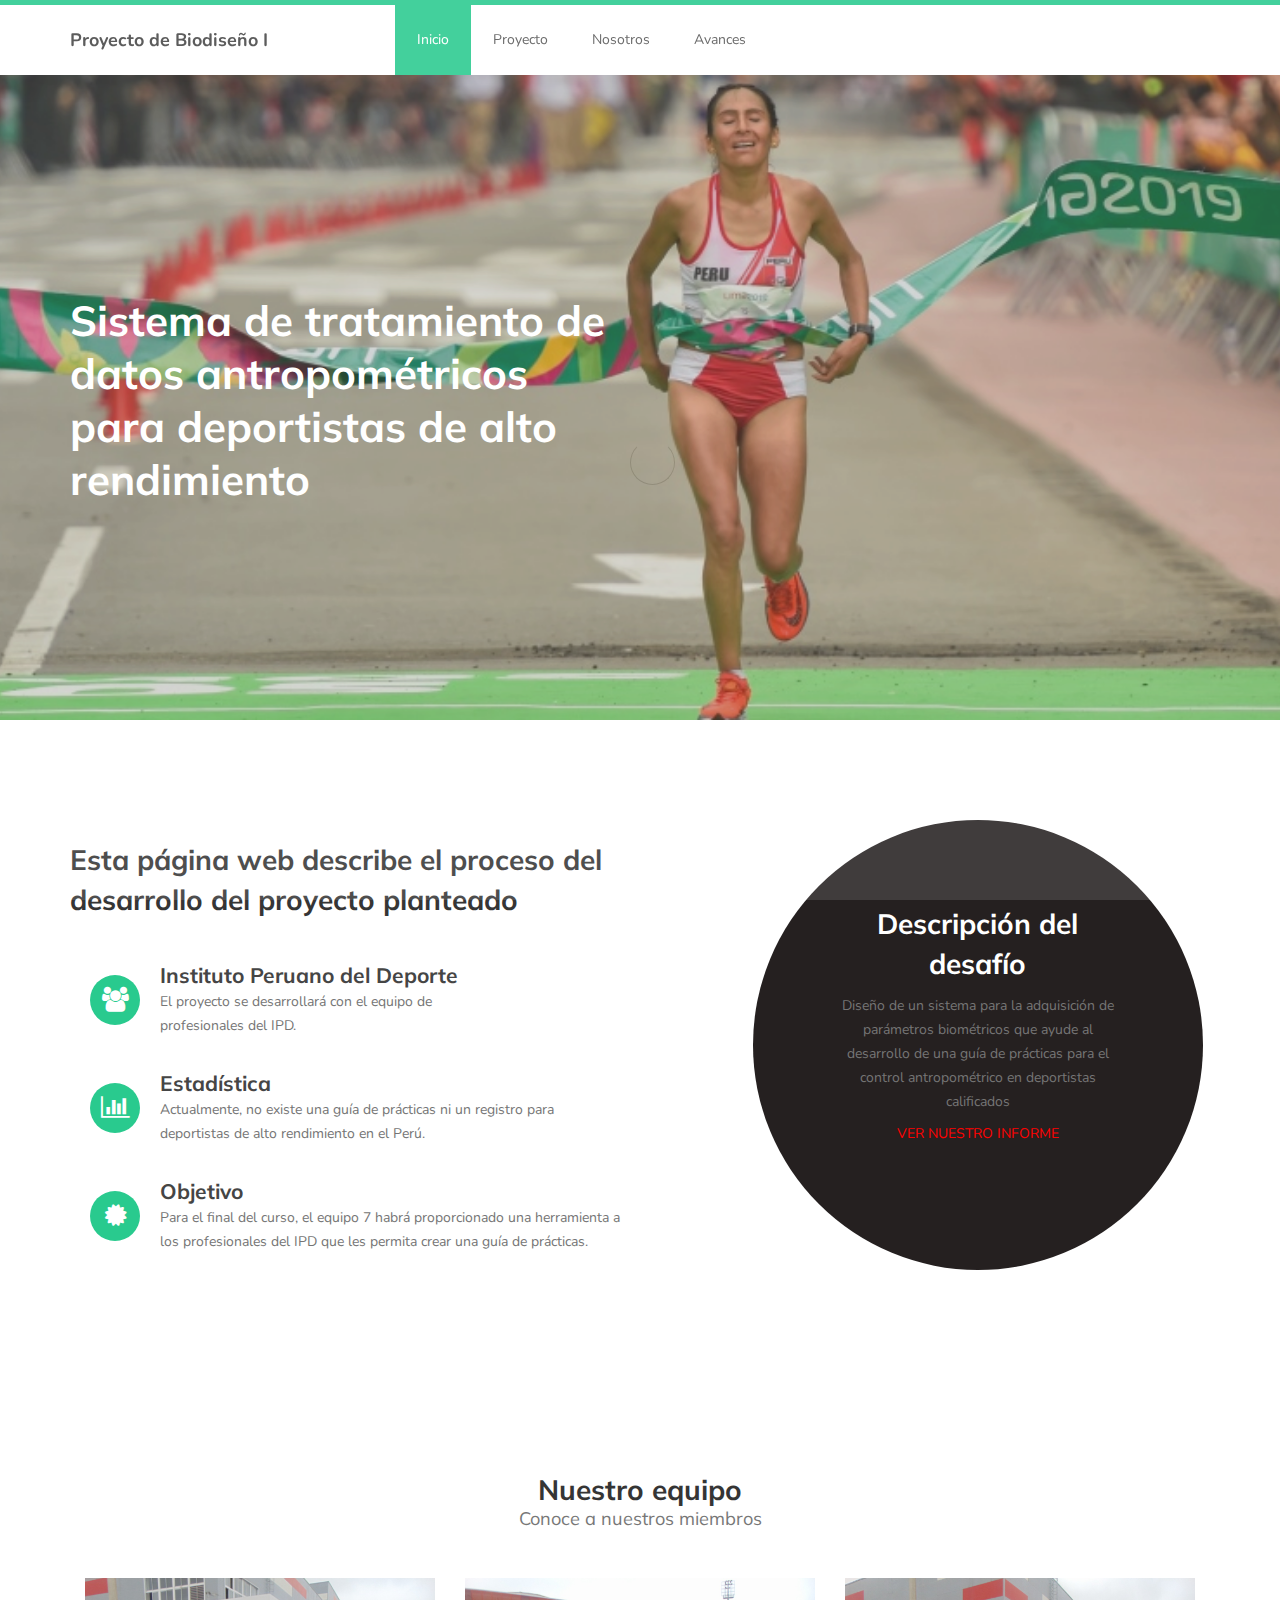
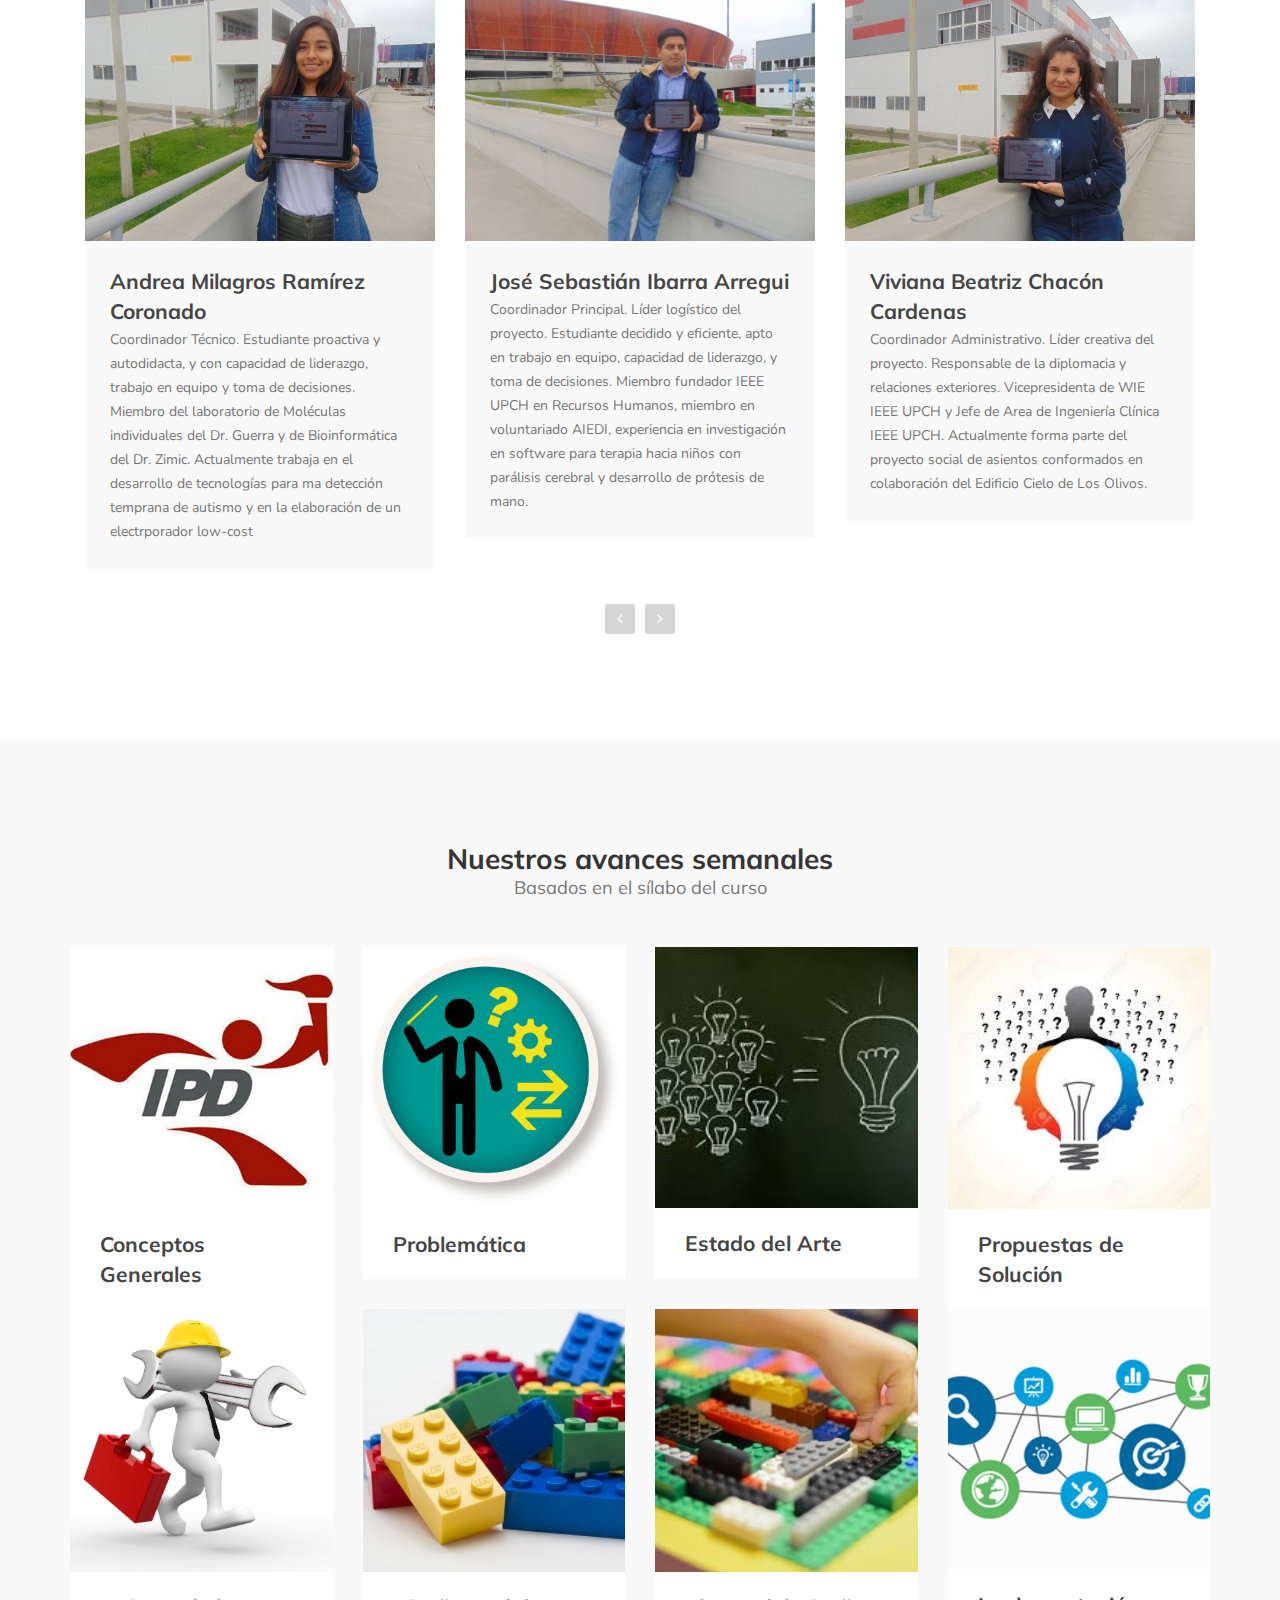
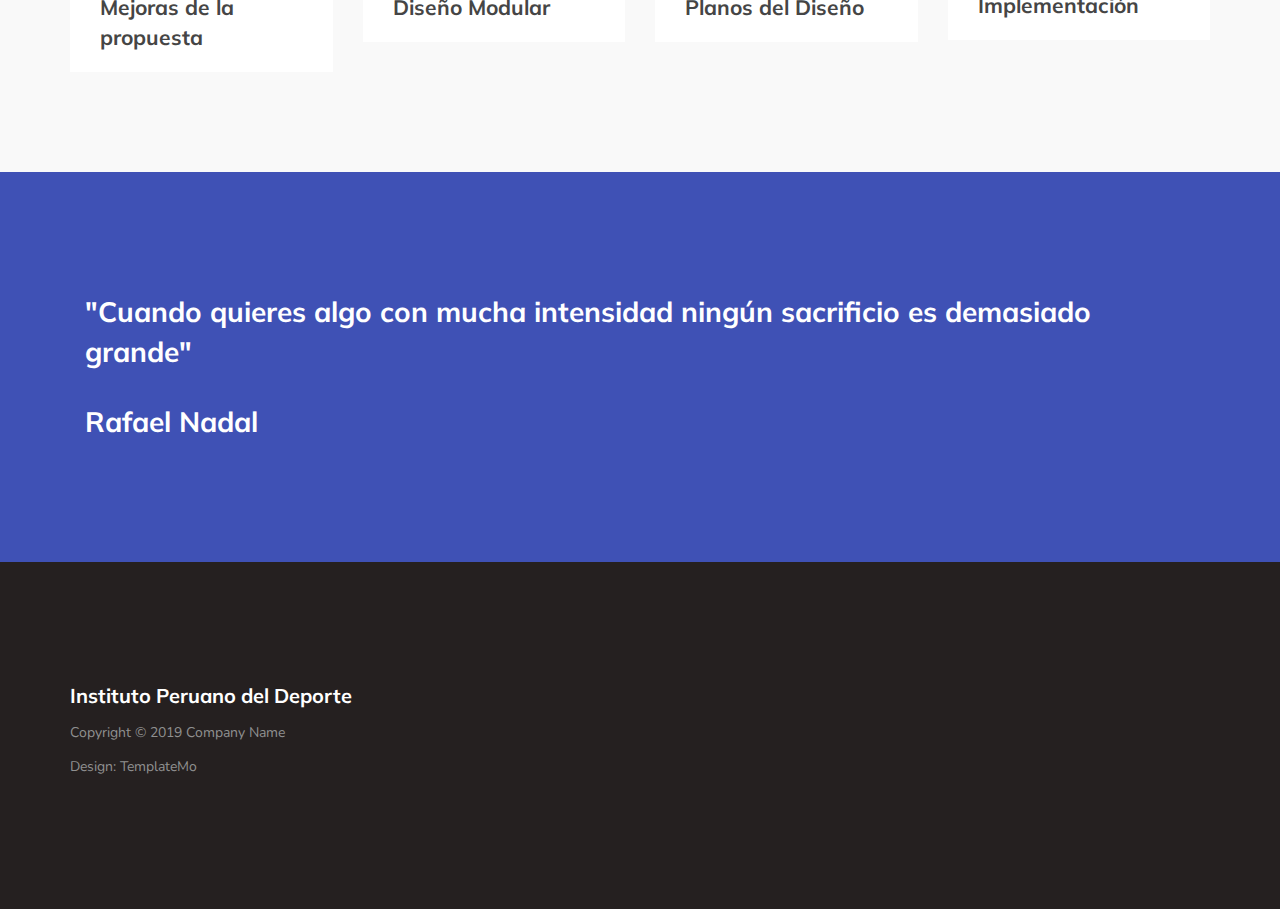
==== index.html @ 5873002f "Update index.html" ====
<!DOCTYPE html>
<html lang="en">
<head>

     <title>Equipo 7</title>
<!-- 
Known Template 
https://templatemo.com/tm-516-known
-->
     <meta charset="UTF-8">
     <meta http-equiv="X-UA-Compatible" content="IE=Edge">
     <meta name="description" content="">
     <meta name="keywords" content="">
     <meta name="author" content="">
     <meta name="viewport" content="width=device-width, initial-scale=1, maximum-scale=1">

     <link rel="stylesheet" href="css/bootstrap.min.css">
     <link rel="stylesheet" href="css/font-awesome.min.css">
     <link rel="stylesheet" href="css/owl.carousel.css">
     <link rel="stylesheet" href="css/owl.theme.default.min.css">

     <!-- MAIN CSS -->
     <link rel="stylesheet" href="css/templatemo-style.css">

</head>
<body id="top" data-spy="scroll" data-target=".navbar-collapse" data-offset="50">

     <!-- PRE LOADER -->
     <section class="preloader">
          <div class="spinner">

               <span class="spinner-rotate"></span>
               
          </div>
     </section>


     <!-- MENU -->
     <section class="navbar custom-navbar navbar-fixed-top" role="navigation">
          <div class="container">

               <div class="navbar-header">
                    <button class="navbar-toggle" data-toggle="collapse" data-target=".navbar-collapse">
                         <span class="icon icon-bar"></span>
                         <span class="icon icon-bar"></span>
                         <span class="icon icon-bar"></span>
                    </button>

                    <!-- lOGO TEXT HERE -->
                    <a href="#" class="navbar-brand">Proyecto de Biodiseño I</a>
               </div>

               <!-- MENU LINKS -->
               <div class="collapse navbar-collapse">
                    <ul class="nav navbar-nav navbar-nav-first">
                         <li><a href="#top" class="smoothScroll">Inicio</a></li>
                         <li><a href="#about" class="smoothScroll">Proyecto</a></li>
                         <li><a href="#courses" class="smoothScroll">Nosotros</a></li>
                         <li><a href="#team" class="smoothScroll">Avances</a></li>
                         
                    </ul>

               </div>

          </div>
     </section>


     <!-- HOME -->
     <section id="home">
          <div class="row">

                    <div class="owl-carousel owl-theme home-slider">
                         <div class="item item-first">
                              <div class="caption">
                                   <div class="container">
                                        <div class="col-md-6 col-sm-12">
                                             <h1>Sistema de tratamiento de datos antropométricos para deportistas de alto rendimiento</h1>
                                        </div>
                                   </div>
                              </div>
                         </div>

                         <div class="item item-second">
                              <div class="caption">
                                   <div class="container">
                                        <div class="col-md-6 col-sm-12">
                                             <h1>AntroAnalytics</h1>
                                        </div>
                                   </div>
                              </div>
                         </div>

                         <div class="item item-third">
                              <div class="caption">
                                   <div class="container">
                                        <div class="col-md-6 col-sm-12">
                                             <h1>Sistema de tratamiento de datos antropométricos para deportistas de alto rendimiento</h1>
                                        </div>
                                   </div>
                              </div>
                         </div>
                    </div>
          </div>
     </section>

     

     <!-- ABOUT -->
     <section id="about">
          <div class="container">
               <div class="row">

                    <div class="col-md-6 col-sm-12">
                         <div class="about-info">
                              <h2>Esta página web describe el proceso del desarrollo del proyecto planteado</h2>

                              <figure>
                                   <span><i class="fa fa-users"></i></span>
                                   <figcaption>
                                        <h3>Instituto Peruano del Deporte</h3>
                                        <p>El proyecto se desarrollará con el equipo de profesionales del IPD.</p>
                                   </figcaption>
                              </figure>
                            
                              <figure>
                                   <span><i class="fa fa-bar-chart-o"></i></span>
                                   <figcaption>
                                        <h3>Estadística</h3>
                                        <p>Actualmente, no existe una guía de prácticas ni un registro para deportistas de alto rendimiento en el Perú.</p>
                                   </figcaption>
                              </figure>
                              
                              <figure>
                                   <span><i class="fa fa-certificate"></i></span>
                                   <figcaption>
                                        <h3>Objetivo</h3>
                                        <p>Para el final del curso, el equipo 7 habrá proporcionado una herramienta a los profesionales del IPD que les permita crear una guía de prácticas.</p>
                                   </figcaption>
                              </figure>

                         </div>
                    </div>

                    <div class="col-md-offset-1 col-md-4 col-sm-12">
                         <div class="entry-form">
                              <form action="#" method="post">
                                   <h2>Descripción del desafío</h2>
                                   <p> Diseño de un sistema para la adquisición de parámetros biométricos que ayude al desarrollo de una guía de prácticas para el control antropométrico en deportistas calificados</p>
                                 
                                  <a href="https://docs.google.com/document/d/1RtcNdkCml4RsgXCSocScC_LgqWw4-VT1/edit#" style="color:red">VER NUESTRO INFORME</a>
                           
                           </form>
                         </div>
                    </div>

               </div>
          </div>
     </section>

 <!-- Courses -->
     <section id="courses">
          <div class="container">
               <div class="row">

                    <div class="col-md-12 col-sm-12">
                         <div class="section-title">
                              <h2>Nuestro equipo  <small> Conoce a nuestros miembros</small></h2>
                         </div>

                         <div class="owl-carousel owl-theme owl-courses">
                              <div class="col-md-4 col-sm-4">
                                   <div class="item">
                                        <div class="courses-thumb">
                                             <div class="courses-top">
                                                  <div class="courses-image">
                                                       <img src="images/FOTO ANDRE.jpeg" class="img-responsive" alt="">
                                                  </div>
                                                 
                                             </div>

                                             <div class="courses-detail">
                                                  <h3>Andrea Milagros Ramírez Coronado</a></h3>
                                                  <p>Coordinador Técnico. Estudiante proactiva y autodidacta, y con capacidad de liderazgo, trabajo en equipo y toma de decisiones. Miembro del laboratorio de Moléculas individuales del Dr. Guerra y de Bioinformática del Dr. Zimic. Actualmente trabaja en el desarrollo de tecnologías para ma detección temprana de autismo y en la elaboración de un electrporador low-cost</p>
                                             </div>

                                        </div>
                                   </div>
                              </div>

                              <div class="col-md-4 col-sm-4">
                                   <div class="item">
                                        <div class="courses-thumb">
                                             <div class="courses-top">
                                                  <div class="courses-image">
                                                       <img src="images/FOTO SEBAS.jpeg" class="img-responsive" alt="">
                                                  </div>
                                                  
                                             </div>

                                             <div class="courses-detail">
                                                  <h3>José Sebastián Ibarra Arregui</a></h3>
                                                  <p>Coordinador Principal. Líder logístico del proyecto. Estudiante decidido y eficiente, apto en trabajo en equipo, capacidad de liderazgo, y toma de decisiones. Miembro fundador IEEE UPCH en Recursos Humanos, miembro en voluntariado AIEDI, experiencia en investigación en software para terapia hacia niños con parálisis cerebral y desarrollo de prótesis de mano.</p>
                                             </div>

                                        </div>
                                   </div>
                              </div>

                              <div class="col-md-4 col-sm-4">
                                   <div class="item">
                                        <div class="courses-thumb">
                                             <div class="courses-top">
                                                  <div class="courses-image">
                                                       <img src="images/FOTO VIVI.jpeg" class="img-responsive" alt="">
                                                  </div>
                                             </div>

                                             <div class="courses-detail">
                                                  <h3>Viviana Beatriz Chacón Cardenas</a></h3>
                                                  <p>Coordinador Administrativo. Líder creativa del proyecto. Responsable de la diplomacia y relaciones exteriores. Vicepresidenta de WIE IEEE UPCH y Jefe de Area de Ingeniería Clínica IEEE UPCH. Actualmente forma parte del proyecto social de asientos conformados en colaboración del Edificio Cielo de Los Olivos.</p>
                                             </div>

                                             
                                        </div>
                                   </div>
                              </div>

                              <div class="col-md-4 col-sm-4">
                                   <div class="item">
                                        <div class="courses-thumb">
                                             <div class="courses-top">
                                                  <div class="courses-image">
                                                       <img src="images/FOTO ABIEL.jpeg" class="img-responsive" alt="">
                                                  </div>                                                 
                                             </div>

                                             <div class="courses-detail">
                                                  <h3>Abiel Fernando Camacho Arbieto</a></h3>
                                                  <p>Coordinador de Software. Alumno de ingeniería biomédica autodidacta y proactivo con vocación en la solución de problemas en el ámbito de la salud. Con enfoque en el área de Ingeniería de tejidos y materiales como principal enfoque.</p>
                                             </div>
                                        </div>
                                   </div>
                              </div>

                              <div class="col-md-4 col-sm-4">
                                   <div class="item">
                                        <div class="courses-thumb">
                                             <div class="courses-top">
                                                  <div class="courses-image">
                                                       <img src="images/FOTO PIERI.jpeg" class="img-responsive" alt="">
                                                  </div>                                                  
                                             </div>

                                             <div class="courses-detail">
                                                  <h3>Fiorella Pierina Laura Hoyos</a></h3>
                                                  <p>Coordinador Operacional. Alumna del sexto ciclo de Ingeniería Biomédica.  Miembro del grupo de Biomecánica y Rehabilitación de la EMBS-IEEE. Creativa y eficiente. Gran interés en desarrollar tecnologías innovadoras que permitan la independencia de las personas discapacitadas. </p>
                                             </div>                 
                                        </div>
                                   </div>
                              </div>
                         </div>
                    </div>
               </div>
     </section>    
     
          <!-- TEAM -->
     <section id="team">
          <div class="container">
               <div class="row">

                    <div class="col-md-12 col-sm-12">
                         <div class="section-title">
                              <h2>Nuestros avances semanales <small>Basados en el sílabo del curso</small></h2>
                         </div>
                    </div>                                            
                                                         
                    <div class="col-md-3 col-sm-6">
                         <div class="team-thumb">
                              <div class="team-image">
                                   <img src="images/ipd.png" class="img-responsive" alt="">
                              </div>
                              <div class="team-info">
                                   <h3><a href="semana1.html">Conceptos Generales</a></h3>
                                   <span></span>
                              </div>
                         </div>
                    </div>

                   <div class="col-md-3 col-sm-6">
                         <div class="team-thumb">
                              <div class="team-image">
                                   <img src="images/problematica.jpg" class="img-responsive" alt="">
                              </div>
                              
                              <div class="team-info">
                                   <h3><a href="semana2.html">Problemática</a></h3>
                                   <span></span>
                              </div>                              
                         </div>
                    </div>
                        <div class="col-md-3 col-sm-6">
                         <div class="team-thumb">
                              <div class="team-image">
                                   <img src="images/estadoarte.jpg" class="img-responsive" alt="">
                              </div>
                              <div class="team-info">
                                   <h3><a href="estadoarte.html">Estado del Arte</a></h3>
                                   <span></span>
                              </div>                              
                         </div>
                    </div>

                        
                     <div class="col-md-3 col-sm-6">
                         <div class="team-thumb">
                              <div class="team-image">
                                   <img src="images/solucion.jpg" class="img-responsive" alt="">
                              </div>
                              <div class="team-info">
                                   <h3><a href="semana3.html">Propuestas de Solución</a></h3>
                                   <span></span>
                              </div>                              
                         </div>
                    </div>

                    <div class="col-md-3 col-sm-6">
                         <div class="team-thumb">
                              <div class="team-image">
                                   <img src="images/mejoras.jpeg" class="img-responsive" alt="">
                              </div>
                              <div class="team-info">
                                   <h3><a href="semana4.html">Mejoras de la propuesta</a></h3>
                                   <span></span>
                              </div>                              
                         </div>
                    </div>
                    
                   <div class="col-md-3 col-sm-6">
                         <div class="team-thumb">
                              <div class="team-image">
                                   <img src="images/modular1.jpg" class="img-responsive" alt="">
                              </div>
                              <div class="team-info">
                                   <h3><a href="semana5.html">Diseño Modular</a></h3>
                                   <span></span>
                              </div>                              
                         </div>
                    </div>
                        
                    
                   <div class="col-md-3 col-sm-6">
                         <div class="team-thumb">
                              <div class="team-image">
                                   <img src="images/modular.jpg" class="img-responsive" alt="">
                              </div>
                              <div class="team-info">
                                   <h3><a href="semana6.html">Planos del Diseño</a></h3>
                                   <span></span>
                              </div>                              
                         </div>
                    </div>
                    
                    <div class="col-md-3 col-sm-6">
                         <div class="team-thumb">
                              <div class="team-image">
                                   <img src="images/implementacion1.jpg" class="img-responsive" alt="">
                              </div>
                              <div class="team-info">
                                   <h3><a href="semana7.html">Implementación</a></h3>
                                   <span></span>
                              </div>                              
                         </div>
                    </div>

               </div>
          </div>
     </section>
                         
     
     
      <!-- CONTACT -->
     <section id="contact">
          <div class="container">
               <div class="row">
                    <div class="container">
                        <div class="col-md-12 col-sm-12">
                              <h2>"Cuando quieres algo con mucha intensidad ningún sacrificio es demasiado grande"</h2>
                              <h2>Rafael Nadal</h2>  
                         </div>
                    </div>
               </div>
          </div>
     </section>      
     
          
                    
     
     <!-- FOOTER -->
     <footer id="footer">
          <div class="container">
               <div class="row">

                    <div class="col-md-4 col-sm-6">
                         <div class="footer-info">
                              <div class="section-title">
                                   <h2>Instituto Peruano del Deporte</h2>
                              </div>
                                                           
                              <div class="copyright-text"> 
                                   <p>Copyright &copy; 2019 Company Name</p>
                                   
                                   <p>Design: TemplateMo</p>
                              </div>
                         </div>
                    </div>

                    <div class="col-md-4 col-sm-6">
                         <div class="footer-info">
                                                       
                              <div class="footer_menu">
                                   
                              </div>
                         </div>
                    </div>
                                    
               </div>
          </div>
     </footer>


     <!-- SCRIPTS -->
     <script src="js/jquery.js"></script>
     <script src="js/bootstrap.min.js"></script>
     <script src="js/owl.carousel.min.js"></script>
     <script src="js/smoothscroll.js"></script>
     <script src="js/custom.js"></script>

</body>
</html>
---- css/templatemo-style.css ----
/*

Known Template 

https://templatemo.com/tm-516-known

*/

  @import url('https://fonts.googleapis.com/css?family=Muli:300,700|Nunito');

  body {
    background: #ffffff;
    font-family: 'Nunito', sans-serif;
    overflow-x: hidden;
    padding-top: 70px;
  }


  /*---------------------------------------
     TYPOGRAPHY              
  -----------------------------------------*/
#overlay {
  position: fixed; /* Sit on top of the page content */
  display: none; /* Hidden by default */
  width: 100%; /* Full width (cover the whole page) */
  height: 100%; /* Full height (cover the whole page) */
  top: 0;
  left: 0;
  right: 0;
  bottom: 0;
  background-color: rgba(0,0,0,0.5); /* Black background with opacity */
  z-index: 2; /* Specify a stack order in case you're using a different order for other elements */
  cursor: pointer; /* Add a pointer on hover */
}

.overlay2 {
  position: fixed; /* Sit on top of the page content */
  display: none; /* Hidden by default */
  width: 100%; /* Full width (cover the whole page) */
  height: 100%; /* Full height (cover the whole page) */
  top: 0;
  left: 0;
  right: 0;
  bottom: 0;
  background-color: rgba(0,0,0,0.5); /* Black background with opacity */
  z-index: 2; /* Specify a stack order in case you're using a different order for other elements */
  cursor: pointer; /* Add a pointer on hover */
}

.overlay3 {
  position: fixed; /* Sit on top of the page content */
  display: none; /* Hidden by default */
  width: 100%; /* Full width (cover the whole page) */
  height: 100%; /* Full height (cover the whole page) */
  top: 0;
  left: 0;
  right: 0;
  bottom: 0;
  background-color: rgba(0,0,0,0.5); /* Black background with opacity */
  z-index: 2; /* Specify a stack order in case you're using a different order for other elements */
  cursor: pointer; /* Add a pointer on hover */
}

.overlay4 {
  position: fixed; /* Sit on top of the page content */
  display: none; /* Hidden by default */
  width: 100%; /* Full width (cover the whole page) */
  height: 100%; /* Full height (cover the whole page) */
  top: 0;
  left: 0;
  right: 0;
  bottom: 0;
  background-color: rgba(0,0,0,0.5); /* Black background with opacity */
  z-index: 2; /* Specify a stack order in case you're using a different order for other elements */
  cursor: pointer; /* Add a pointer on hover */
}

.overlay5 {
  position: fixed; /* Sit on top of the page content */
  display: none; /* Hidden by default */
  width: 100%; /* Full width (cover the whole page) */
  height: 100%; /* Full height (cover the whole page) */
  top: 0;
  left: 0;
  right: 0;
  bottom: 0;
  background-color: rgba(0,0,0,0.5); /* Black background with opacity */
  z-index: 2; /* Specify a stack order in case you're using a different order for other elements */
  cursor: pointer; /* Add a pointer on hover */
}
  h1,h2,h3,h4,h5,h6 {
    font-family: 'Muli', sans-serif;
    font-weight: bold;
    line-height: inherit;
  }

  h1 {
    color: #252525;
    font-size: 3em;
    line-height: normal;
  }

  h2 {
    color: #353535;
    font-size: 2em;
    padding-bottom: 10px;
  }

  h3 {
    font-size: 1.5em;
    margin-bottom: 0;
  }

  h3,
  h3 a {
    color: #454545;
  }

  p {
    color: #757575;
    font-size: 14px;
    font-weight: normal;
    line-height: 24px;
  }



  /*---------------------------------------
     GENERAL               
  -----------------------------------------*/

  html{
    -webkit-font-smoothing: antialiased;
  }

  a {
    color: #252525;
    -webkit-transition: 0.5s;
    transition: 0.5s;
    text-decoration: none !important;
  }

  a,
  input, button,
  .form-control {
    -webkit-transition: 0.5s;
    transition: 0.5s;
  }

  a:hover, a:active, a:focus {
    color: #29ca8e;
    outline: none;
  }

  ::-webkit-scrollbar{
    width: 8px;
    height: 8px;
  }

  ::-webkit-scrollbar-thumb {
    cursor: pointer;
    background: #000000;
  }

  .section-title {
    padding-bottom: 40px;
  }

  .section-title h2 {
    margin: 0;
  }

  .section-title small {
    display: block;
  }

  .overlay {
    background: rgba(20,20,20,0.5);
    position: absolute;
    top: 0;
    right: 0;
    bottom: 0;
    left: 0;
    width: 100%;
    height: 100%;
  }

  .entry-form {
    background: #252020;
    border-radius: 100%;
    text-align: center;
    padding: 6em;
    width: 450px;
    height: 450px;
  }

  .entry-form h2 {
    color: #ffffff;
    margin: 0;
  }

  .entry-form .form-control {
    background: transparent;
    border: 0;
    border-bottom: 1px solid;
    border-radius: 0;
    box-shadow: none;
    height: 45px;
    margin: 10px 0;
  }

  .entry-form .submit-btn {
    background: #ffffff;
    border-radius: 50px;
    border: 0;
    color: #252020;
    width: 50%;
    height: 50px;
    margin: 30px auto;
    margin-bottom: 10px;
  }

  .entry-form .submit-btn:hover {
    background: #3f51b5;
    color: #ffffff;
  }

  section {
    position: relative;
    padding: 100px 0;
  }

  #team,
  #testimonial {
    background: #f9f9f9;
  }

  #team, 
  #testimonial {
    text-align: center;
  }
  
  #google-map iframe {
    border: 0;
    width: 100%;
    height: 390px;
  }



  /*---------------------------------------
     BUTTONS               
  -----------------------------------------*/

  .section-btn {
    background: transparent;
    border-radius: 50px;
    border: 1px solid #ffffff;
    color: #ffffff;
    font-size: inherit;
    font-weight: normal;
    padding: 15px 30px;
    transition: 0.5s;
  }

  .section-btn:hover {
    background: #ffffff;
    border-color: transparent;
  }



  /*---------------------------------------
       PRE LOADER              
  -----------------------------------------*/

  .preloader {
    position: fixed;
    top: 0;
    left: 0;
    width: 100%;
    height: 100%;
    z-index: 99999;
    display: flex;
    flex-flow: row nowrap;
    justify-content: center;
    align-items: center;
    background: none repeat scroll 0 0 #ffffff;
  }

  .spinner {
    border: 1px solid transparent;
    border-radius: 3px;
    position: relative;
  }

  .spinner:before {
    content: '';
    box-sizing: border-box;
    position: absolute;
    top: 50%;
    left: 50%;
    width: 45px;
    height: 45px;
    margin-top: -10px;
    margin-left: -10px;
    border-radius: 50%;
    border: 1px solid #575757;
    border-top-color: #ffffff;
    animation: spinner .9s linear infinite;
  }

  @-webkit-@keyframes spinner {
    to {transform: rotate(360deg);}
  }

  @keyframes spinner {
    to {transform: rotate(360deg);}
  }



  /*---------------------------------------
      MENU              
  -----------------------------------------*/

  .custom-navbar {
    background: #ffffff;
    border-top: 5px solid #29ca8e;
    border-bottom: 0;
    -webkit-box-shadow: 0 1px 30px rgba(0, 0, 0, 0.1);
    -moz-box-shadow: 0 1px 30px rgba(0, 0, 0, 0.1);
    box-shadow: 0 1px 30px rgba(0, 0, 0, 0.1);
    padding: 12px 0;
    margin-bottom: 0;
    padding: 0;
  }

  .custom-navbar .navbar-brand {
    color: #454545;
    font-size: 18px;
    font-weight: bold;
    line-height: 40px;
  }

  .custom-navbar .navbar-nav.navbar-nav-first {
    margin-left: 8em;
  }

  .custom-navbar .navbar-nav.navbar-right li a {
    padding-right: 12px;
    padding-left: 12px;
  }

  .custom-navbar .navbar-nav.navbar-right li a .fa {
    background: #29ca8e;
    border-radius: 100%;
    color: #ffffff;
    width: 30px;
    height: 30px;
    line-height: 30px;
    text-align: center;
    display: inline-block;
    margin-right: 5px;
  }

  .custom-navbar .nav li a {
    line-height: 40px;
    color: #575757;
    padding-right: 22px;
    padding-left: 22px;
  }

  .custom-navbar .navbar-nav > li > a:hover,
  .custom-navbar .navbar-nav > li > a:focus {
    background-color: transparent;
  }

  .custom-navbar .nav li a:hover {
    background-color: #29ca8e;
    color: #ffffff;
  }

  .custom-navbar .nav li.active > a {
    background-color: #29ca8e;
    color: #ffffff;
  }

  .custom-navbar .navbar-toggle {
    border: none;
    padding-top: 10px;
  }

  .custom-navbar .navbar-toggle {
    background-color: transparent;
  }

  .custom-navbar .navbar-toggle .icon-bar {
    background: #252525;
    border-color: transparent;
  }



  /*---------------------------------------
      HOME  & SLIDER            
  -----------------------------------------*/

  #home {
    padding: 0;
  }

  #home h1 {
    color: #ffffff;
  }

  #home h3 {
    color: #f9f9f9;
    font-size: 16px;
    font-weight: 300;
    margin: 0;
    padding: 5px 0 40px 0;
  }

  @media (min-width: 768px) {
    .home-slider .col-md-6 {
      padding-left: 0;
    }
  }

  .home-slider .caption {
    display: flex;
    justify-content: center;
    flex-direction: column;
    text-align: left;
    background-color: rgba(20,20,20,0.2);
    height: 100%;
    color: #fff;
    cursor: e-resize;
  }

  .home-slider .item {
    background-repeat: no-repeat;
    background-attachment: local;
    background-size: cover;
    height: 650px;
  }
  
  .caption h3 a { color: #FFF; }
  .caption h3 a:hover { color: #FF3; }

  .home-slider .item-first {
    background-image: url(../images/fondo_gladys.jpg);
	background-position: center;
  }

  .home-slider .item-second {
    background-image: url(../images/fondo_sergio.jpg);
  }

  .home-slider .item-third {
    background-image: url(../images/fondo_julissa.jpg);
  }



  /*---------------------------------------
      FEATURE              
  -----------------------------------------*/

  .feature-thumb {
    border: 1px solid #f0f0f0;
    padding: 5em 3em;
  }

  .feature-thumb span {
    background: #3f51b5;
    border-radius: 50px;
    color: #ffffff;
    font-size: 25px;
    font-weight: bold;
    display: inline-block;
    width: 60px;
    height: 60px;
    line-height: 60px;
    text-align: center;
    margin-bottom: 5px;
  }

  .feature-thumb h3 {
    margin: 10px 0;
  }



  /*---------------------------------------
      ABOUT              
  -----------------------------------------*/

  #about figure {
    display: inline-block;
    vertical-align: top;
    margin-left: 15px;
  }

  #about figure span {
    float: left;
    margin-left: -15px;
    padding: 15px 20px;
    position: relative;
    top: 20px;
  }

  #about figure span i {
    background: #29ca8e;
    border-radius: 50px;
    color: #ffffff;
    font-size: 25px;
    width: 50px;
    height: 50px;
    line-height: 50px;
    text-align: center;
  }



  /*---------------------------------------
      TEAM              
  -----------------------------------------*/

  .team-thumb {
    background: #ffffff;
    position: relative;
    overflow: hidden;
    text-align: left;
  }

  .team-info {
    padding: 20px 30px;
  }

  .team-image img {
    width: 100%;
  }

  .team-thumb .social-icon {
    border-top: 1px solid #f0f0f0;
    padding: 4px 20px 0 20px;
  }

  .team-thumb .social-icon li a {
    background: #ffffff;
    color: #252020;
  }

  .team-info h3 {
    margin: 0;
  }


  /*---------------------------------------
      COURSES             
  -----------------------------------------*/

  #courses .section-title {
    text-align: center;
  }

  #courses .owl-theme .owl-nav {
    margin-top: 30px;
  }

  #courses .owl-theme .owl-nav [class*=owl-] {
    border-radius: 2px;
    font-size: 16px;
    width: 30px;
    height: 30px;
    line-height: 30px;
    text-align: center;
    padding: 0;
  }

  .courses-thumb {
    background: #f9f9f9;
    position: relative;
  }

  .courses-top {
    position: relative;
  }

  .courses-image {
    background: linear-gradient(to right, #202020, #101010);
  }

  .courses-date {
    background: linear-gradient(rgba(255, 0, 0, 0), rgba(0, 0, 0, 0.6));
    width: 100%;
    position: absolute;
    bottom: 0;
    padding: 20px 25px;
  }

  .courses-date span,
  .courses-author span {
    font-size: 14px;
    font-weight: bold;
  }

  .courses-date span {
    color: #ffffff;
    display: inline-block;
    margin-right: 10px;
  }

  .courses-detail {
    padding: 25px 25px 15px 25px;
  }

  .courses-detail h3 {
    margin: 0 0 2px 0;
  }

  .courses-info {
    border-top: 1px solid #f0f0f0;
    position: relative;
    clear: both;
    padding: 15px 25px;
  }

  .courses-author,
  .courses-author span {
    display: inline-block;
    vertical-align: middle;
  }

  .courses-author img {
    display: inline-block !important;
    border-radius: 50px;
    width: 50px !important;
    height: 50px;
    margin-right: 10px;
  }

  .courses-price {
    float: right;
    margin-top: 10px;
  }

  .courses-price span {
    background: #29ca8e;
    border-radius: 2px;
    color: #ffffff;
    display: block;
    padding: 5px 10px;
  }

  .courses-price.free span {
    background: #3f51b5;
  }



  /*---------------------------------------
     NEWS              
  -----------------------------------------*/

  .news-thumb {
    clear: both;
    position: relative;
    overflow: hidden;
    margin-bottom: 30px;
  }

  .news-thumb .news-image {
    float: left;
    width: 40%;
    margin-right: 30px;
  }

  .news-info h3 {
    margin-top: 5px;
    margin-bottom: 10px;
  }

  .news-date span {
    color: #909090;
    font-weight: bold;
  }



  /*---------------------------------------
      TESTIMONIAL             
  -----------------------------------------*/

  #testimonial .item {
    background: #ffffff;
    margin: 20px 0;
    padding: 4em 3em;
    text-align: left;
  }

  #courses .col-md-4,
  #testimonial .col-md-4 {
    display: block;
    width: 100%;
  }

  #testimonial .item > p {
    font-size: 16px;
    line-height: 26px;
  }

  .tst-rating {
    margin-bottom: 15px;
  }

  .tst-rating .fa {
    color: #3f51b5;
  }

  .tst-image,
  .tst-author {
    display: inline-block;
    vertical-align: middle;
    margin-bottom: 20px;
    text-align: left;
  }

  .tst-image img {
    border-radius: 50px;
    width: 60px !important;
    height: 60px;
    margin-right: 15px;
  }

  .tst-author h4 {
    margin: 0;
  }

  .tst-author span {
    color: #808080;
    font-size: 14px;
  }



  /*---------------------------------------
      CONTACT             
  -----------------------------------------*/

  #contact {
    background: #3f51b5;
  }

  #contact h2 {
    color: #ffffff;
  }

  #contact .section-title {
    padding-bottom: 20px;
  }

  #contact h2 > small,
  #contact p,
  #contact a {
    color: #f9f9f9;
  }

  #contact-form {
    padding: 1em 0;
  }

  #contact-form .col-md-12,
  #contact-form .col-md-4 {
    padding-left: 0;
  }

  #contact-form .form-control {
    border: 0;
    border-radius: 5px;
    box-shadow: none;
    margin: 10px 0;
  }

  #contact-form input {
    height: 50px;
  }

  #contact-form input[type='submit'] {
    border-radius: 50px;
    border: 1px solid transparent;
  }

  #contact-form input[type='submit']:hover {
    background: transparent;
    border-color: #ffffff;
    color: #ffffff;
  }
  



  /*---------------------------------------
     FOOTER              
  -----------------------------------------*/

  footer {
    background: #252020;
    padding: 120px 0;
  }

  footer .section-title {
    padding-bottom: 10px;
  }

  footer h2 {
    font-size: 20px;
  }

  footer a,
  footer p {
    color: #909090;
  }

  footer strong {
    color: #d9d9d9;
  }

  footer address p {
    margin-bottom: 0;
  }

  footer .social-icon {
    margin-top: 25px;
  }

  .footer-info {
    margin-right: 2em;
  }

  .footer-info h2 {
    color: #ffffff;
    padding: 0;
  }

  .footer_menu h2 {
    margin-top: 2em;
  }

  .footer_menu ul {
    margin: 0;
    padding: 0;
  }

  .footer_menu li {
    display: inline-block;
    list-style: none;
    margin: 5px 10px 5px 0;
  }

  .newsletter-form .form-control {
    background: transparent;
    border-radius: 0;
    box-shadow: none;
    border: 0;
    border-bottom: 1px solid #303030;
    height: 50px;
    margin: 5px 0;
  }

  .newsletter-form input[type="submit"] {
    background: transparent;
    border: 1px solid #f9f9f9;
    border-radius: 50px;
    color: #ffffff;
    display: block;
    margin-top: 20px;
    outline: none;
    width: 50%;
  }

  .newsletter-form input[type="submit"]:hover {
    background: #29ca8e;
    border-color: transparent;
  }

  .newsletter-form .form-group span {
    color: #909090;
    display: block;
    font-size: 12px;
    margin-top: 20px;
  }



  /*---------------------------------------
     SOCIAL ICON              
  -----------------------------------------*/

  .social-icon {
    position: relative;
    padding: 0;
    margin: 0;
  }

  .social-icon li {
    display: inline-block;
    list-style: none;
    margin-bottom: 5px;
  }

  .social-icon li a {
    border-radius: 100px;
    color: #29ca8e;
    font-size: 15px;
    width: 35px;
    height: 35px;
    line-height: 35px;
    text-decoration: none;
    text-align: center;
    transition: all 0.4s ease-in-out;
    position: relative;
    margin: 5px 5px 5px 0;
  }

  .social-icon li a:hover {
    background: #29ca8e;
    color: #ffffff;
  }



  /*---------------------------------------
     RESPONSIVE STYLES              
  -----------------------------------------*/

  @media screen and (max-width: 1170px) {
    .custom-navbar .navbar-nav.navbar-nav-first {
      margin-left: inherit;
    }
  }

  @media only screen and (max-width: 992px) {
    section,
    footer {
      padding: 60px 0;
    }

    .home-slider .item {
      background-position: center center;
    }

    .feature-thumb,
    .about-info,
    .team-thumb,
    .footer-info {
      margin-bottom: 50px;
    }

    .contact-image {
      margin-top: 50px;
    }
  }


  @media only screen and (min-width: 768px) and (max-width: 991px) {
    .custom-navbar .nav li a {
      padding-right: 10px;
      padding-left: 10px;
    }
  }

  @media only screen and (max-width: 767px) {
    h1 {
      font-size: 2.5em;
    }

    h1,h2,h3 {
      line-height: normal;
    }

    .custom-navbar {
      background: #ffffff;
      -webkit-box-shadow: 0 1px 30px rgba(0, 0, 0, 0.1);
      -moz-box-shadow: 0 1px 30px rgba(0, 0, 0, 0.1);
      box-shadow: 0 1px 30px rgba(0, 0, 0, 0.1);
      padding: 10px 0;
      text-align: center;
    }

    .custom-navbar .navbar-brand,
    .custom-navbar .nav li a {
      line-height: normal;
    }

    .custom-navbar .nav li a {
      padding: 10px;
    }

    .custom-navbar .navbar-brand,
    .top-nav-collapse .navbar-brand {
      color: #252525;
      font-weight: 600;
    }

    .custom-navbar .nav li a,
    .top-nav-collapse .nav li a {
      color: #575757;
    }

    .custom-navbar .navbar-nav.navbar-right li {
      display: inline-block;
    }

    .footer-info {
      margin-right: 0;
    }

    .footer-info.newsletter-form {
      margin-bottom: 0;
    }

    .entry-form {
      display: block;
      margin: 0 auto;
    }
  }


  @media only screen and (max-width: 580px) {
    h2 {
      font-size: 1.8em;
    }

    #testimonial .item {
      padding: 2em;
    }

    .contact-image {
      margin-top: 0;
    }
  }

  @media only screen and (max-width: 480px) {
    h1 {
      font-size: 2em;
    }

    #home h3 {
      font-size: 14px;
    }

    .entry-form {
      border-radius: 0;
      padding: 2em;
      max-width: 100%;
      max-height: 100%;
      width: inherit;
      height: inherit;
    }
  }
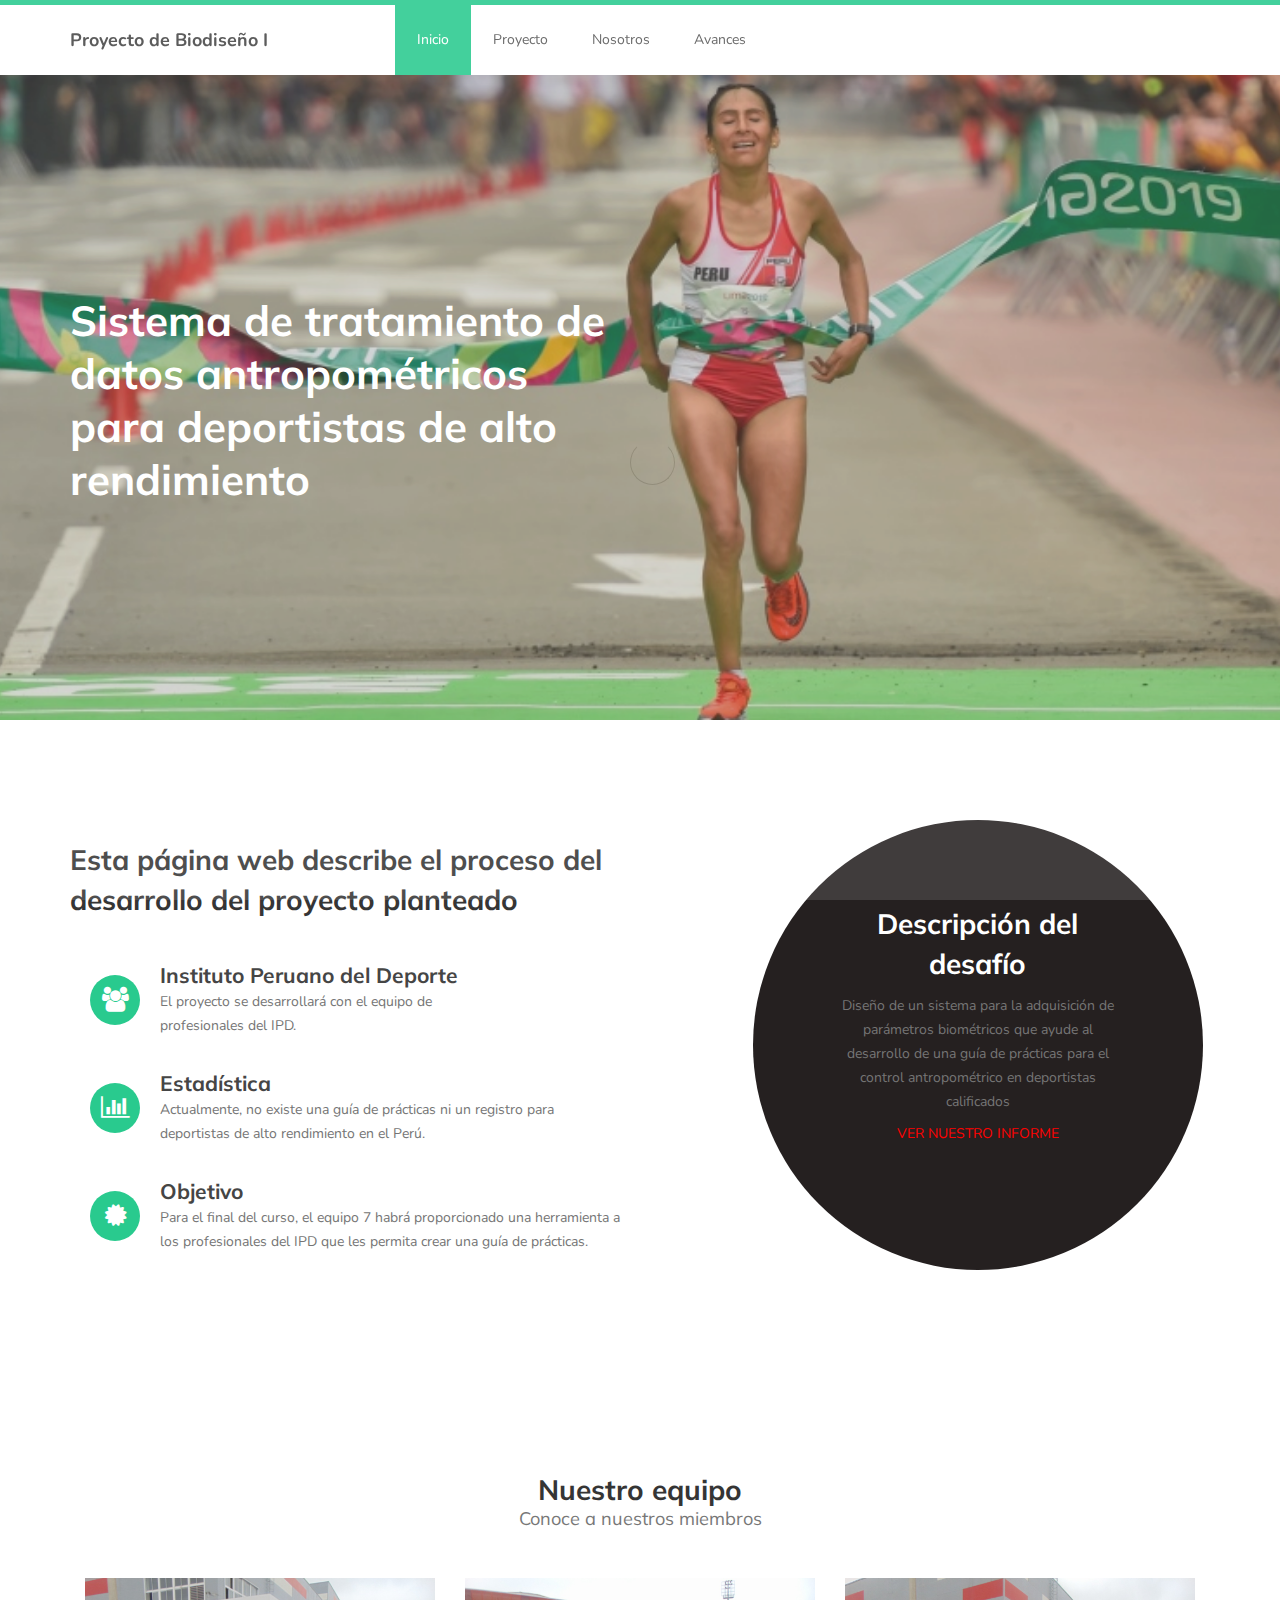
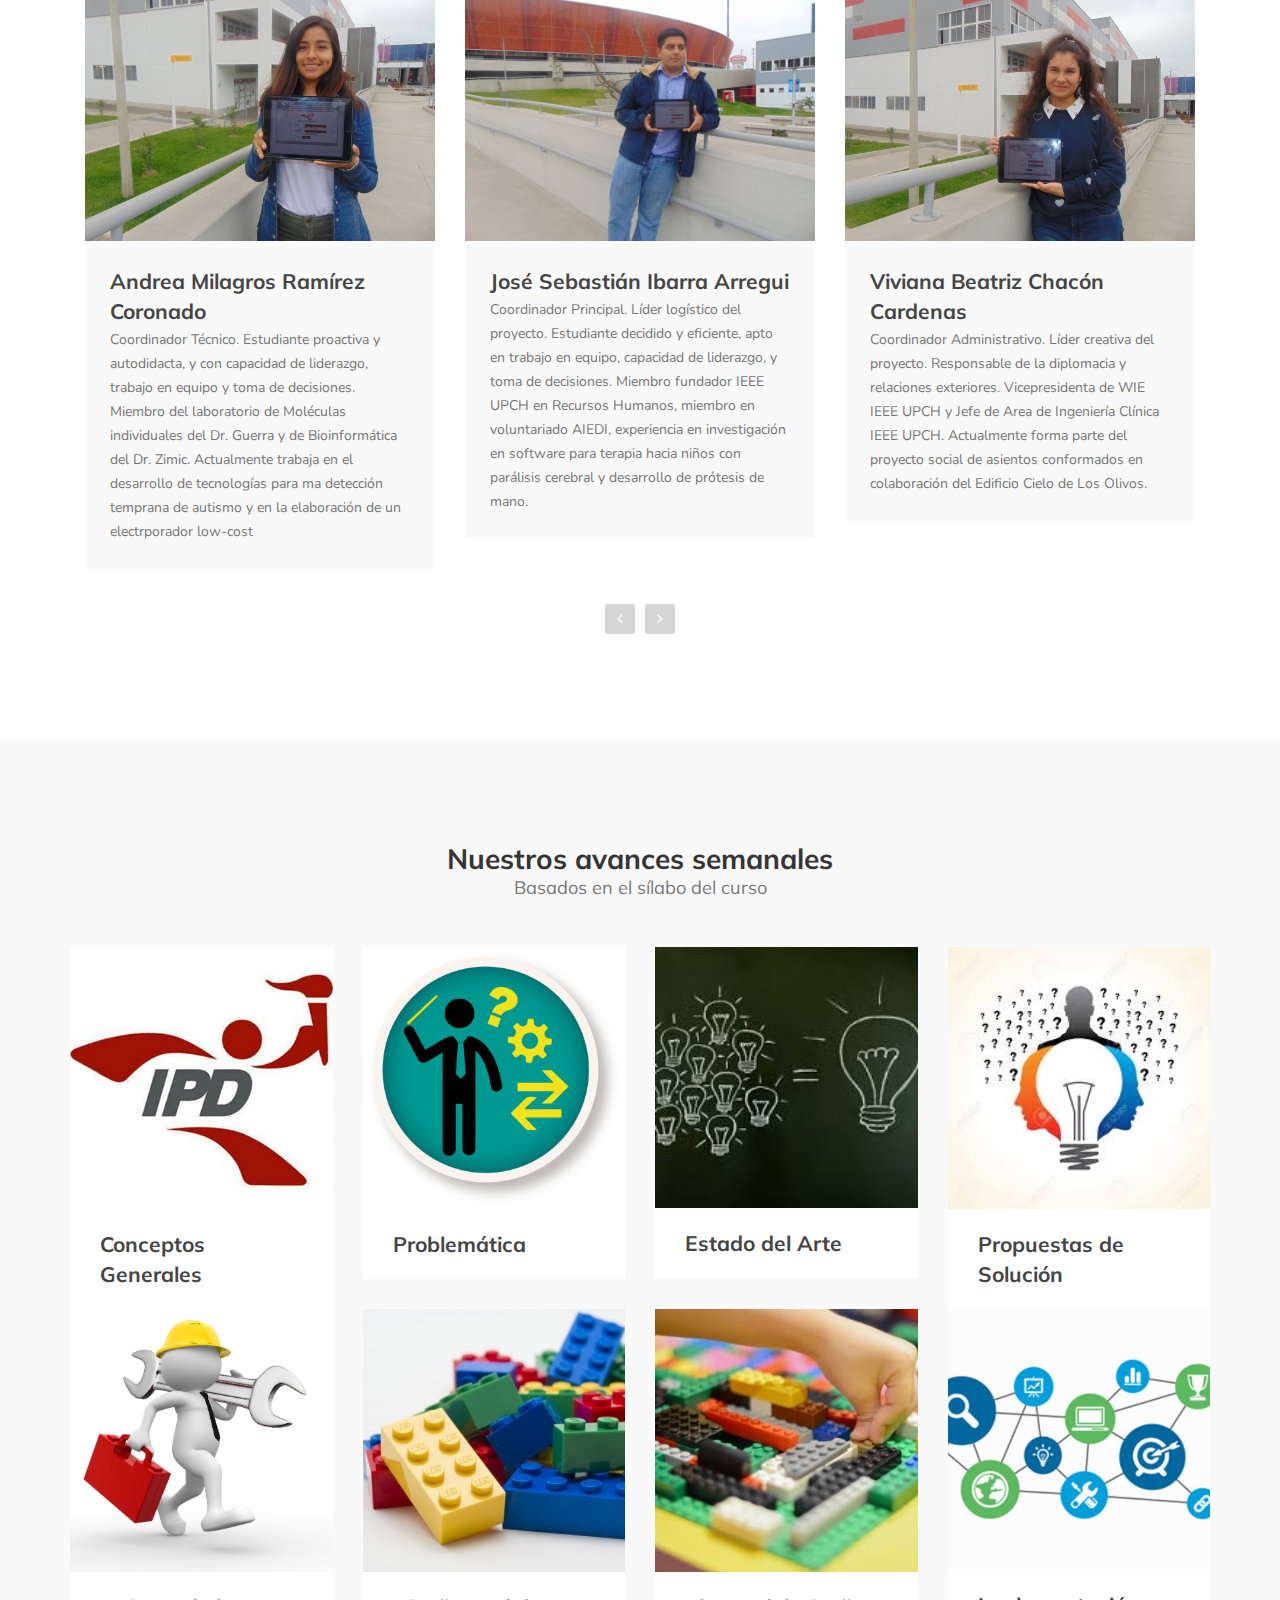
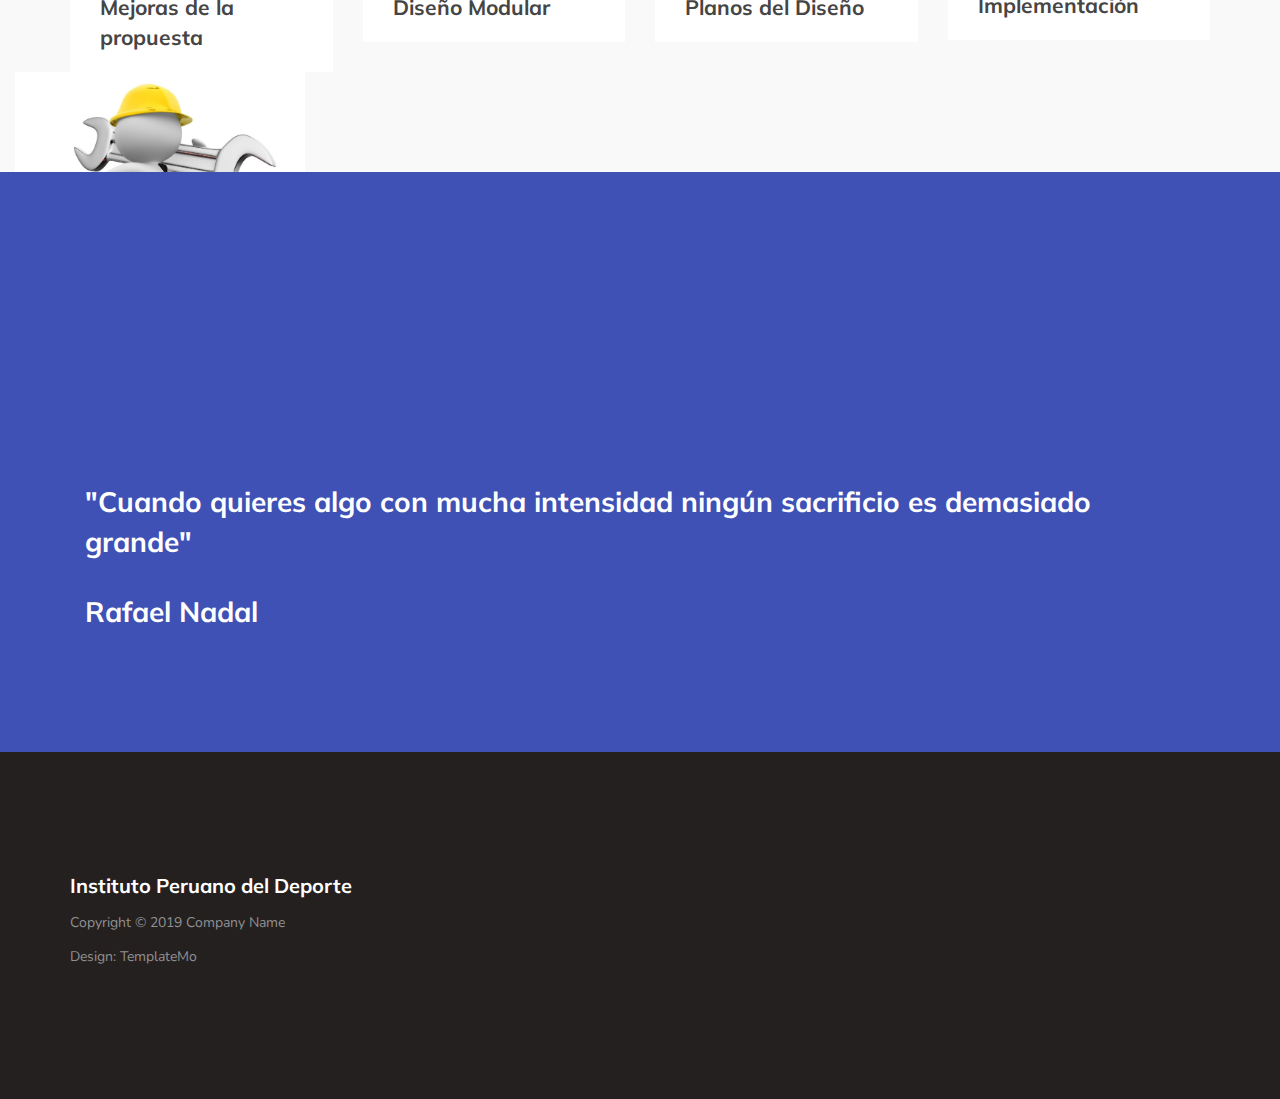
==== commit 993a24ad: "Update index.html" ====
--- a/index.html
+++ b/index.html
@@ -375,6 +375,18 @@
 
                </div>
           </div>
+          
+          <div class="col-md-3 col-sm-6">
+                         <div class="team-thumb">
+                              <div class="team-image">
+                                   <img src="images/mejoras.jpeg" class="img-responsive" alt="">
+                              </div>
+                              <div class="team-info">
+                                   <h3><a href="protocols.html">Protocolos y consideraciones éticas</a></h3>
+                                   <span></span>
+                              </div>                              
+                         </div>
+                    </div>
      </section>
                          
      
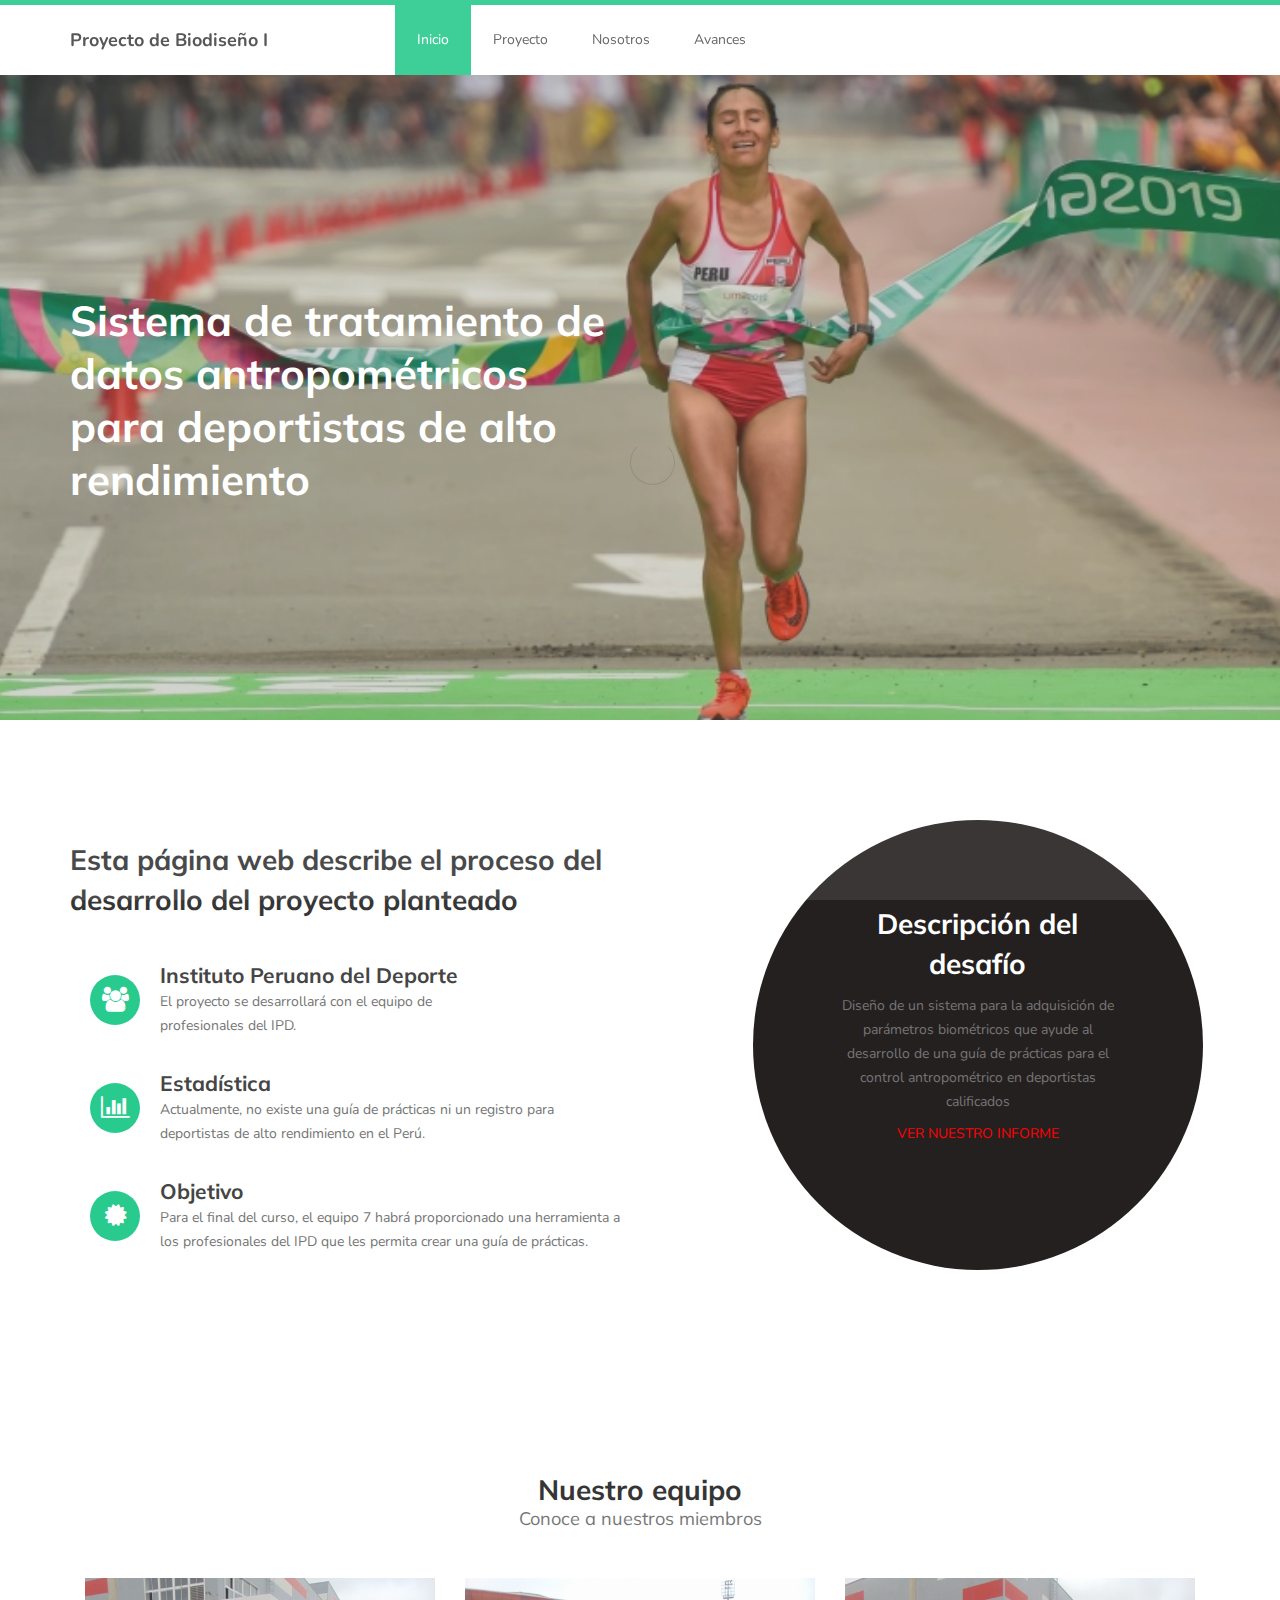
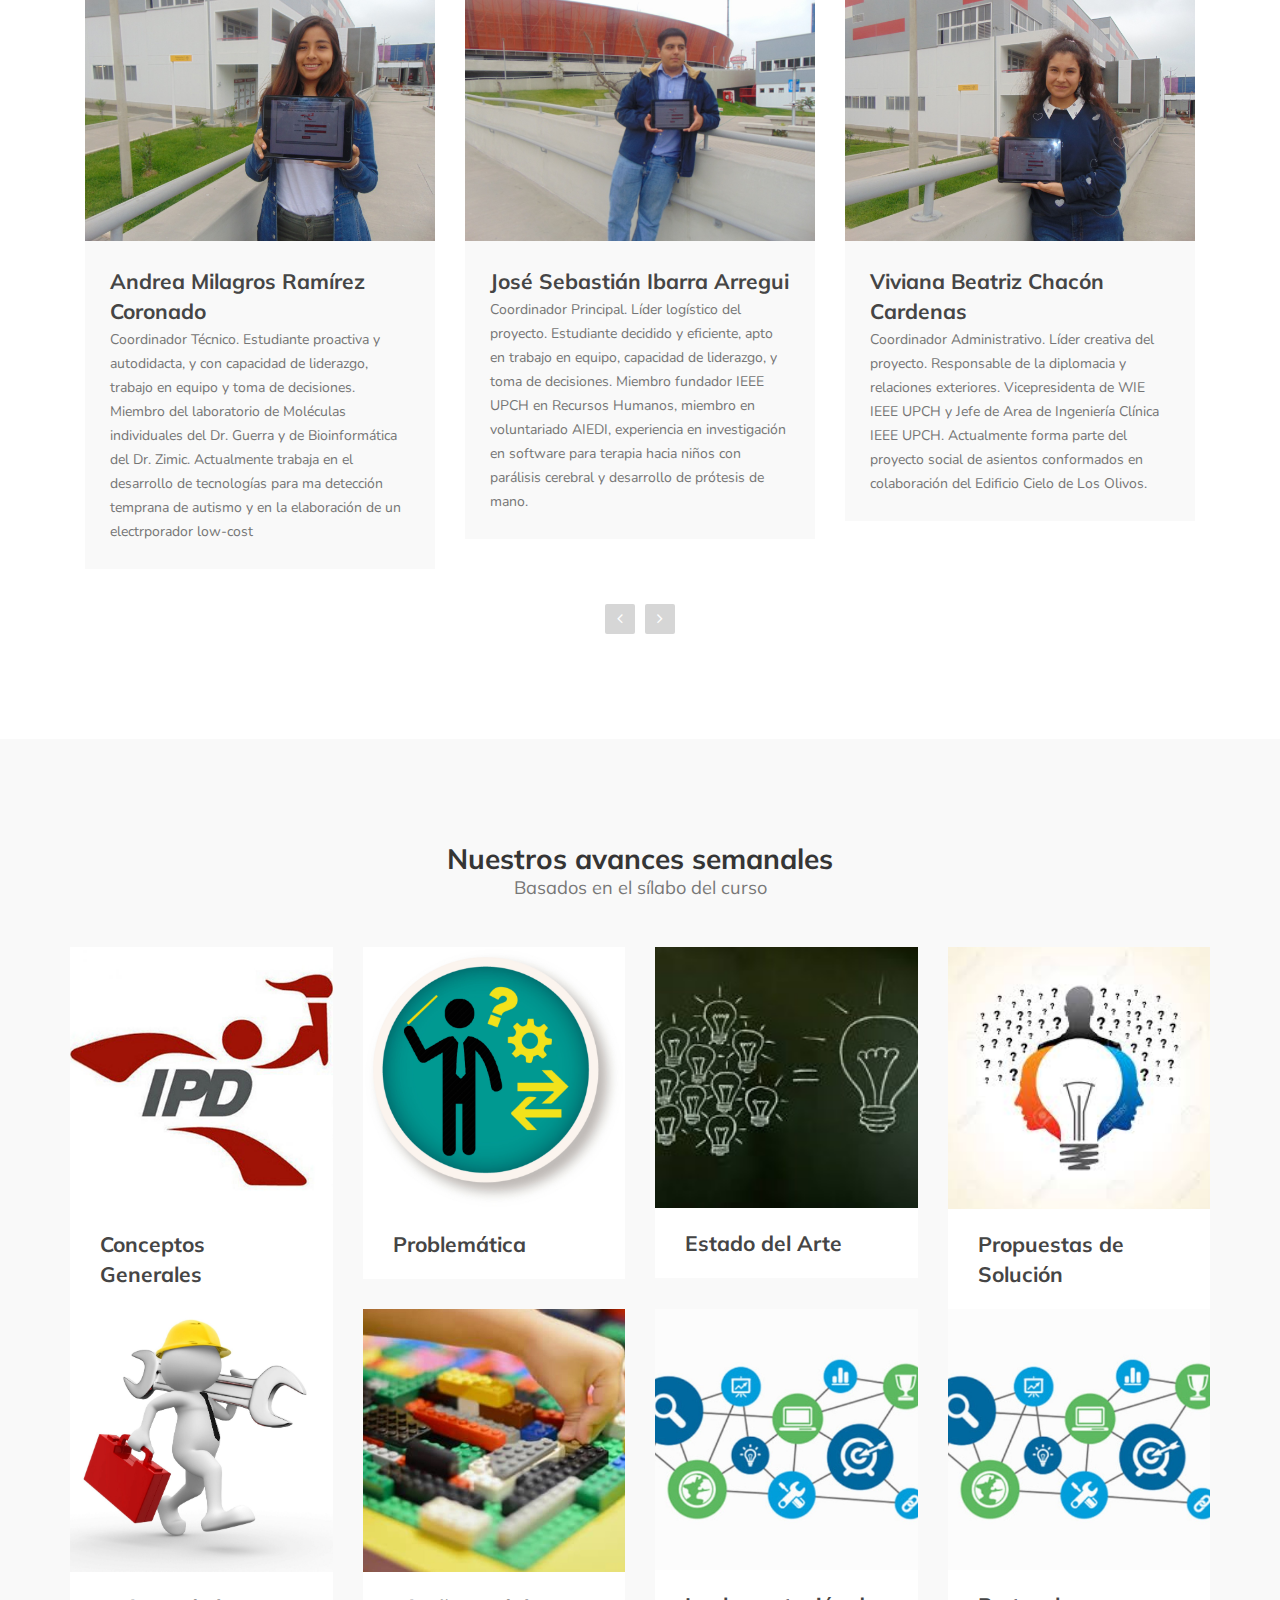
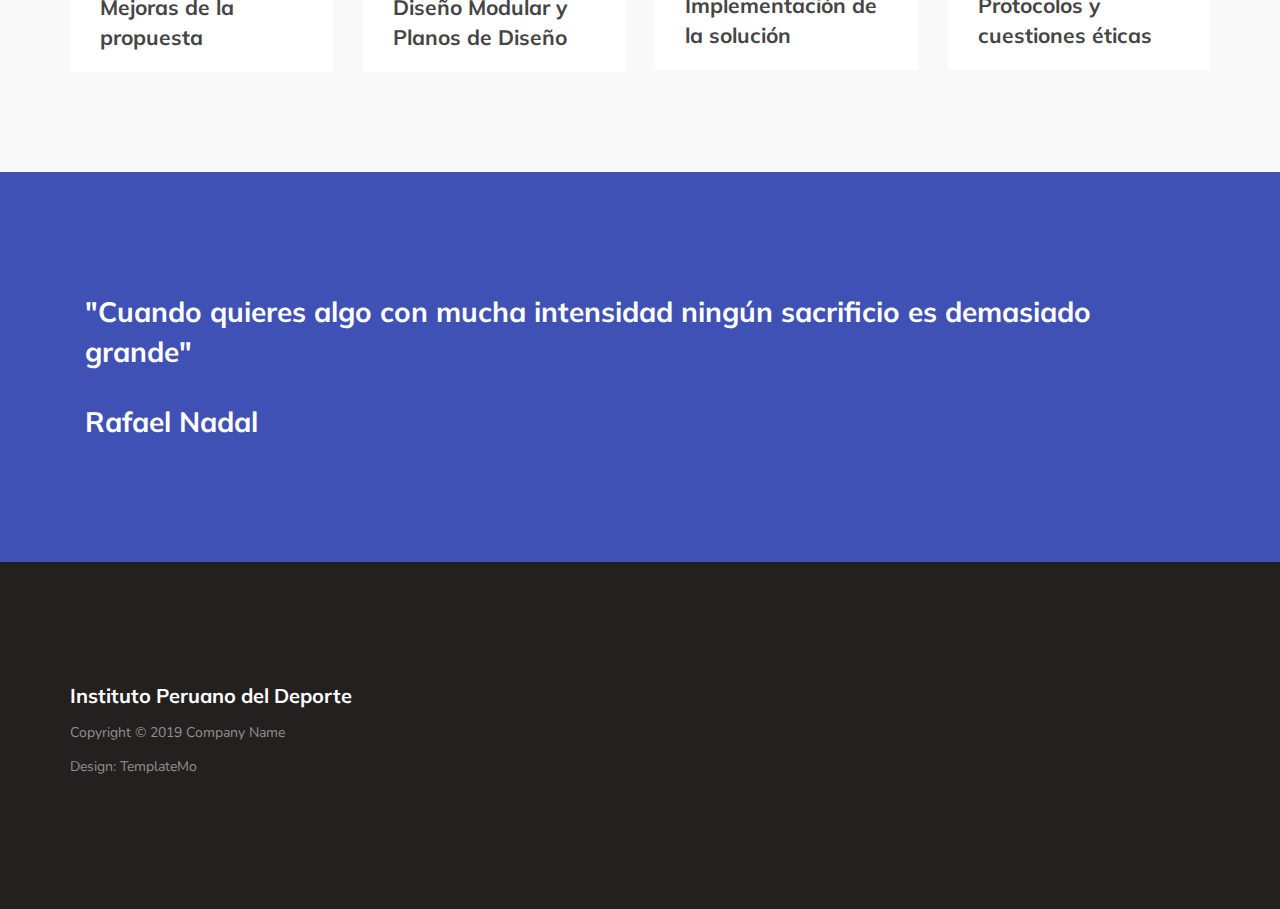
==== commit 69ba6158: "Update index.html" ====
--- a/index.html
+++ b/index.html
@@ -339,10 +339,10 @@
                    <div class="col-md-3 col-sm-6">
                          <div class="team-thumb">
                               <div class="team-image">
-                                   <img src="images/modular1.jpg" class="img-responsive" alt="">
-                              </div>
-                              <div class="team-info">
-                                   <h3><a href="semana5.html">Diseño Modular</a></h3>
+                                   <img src="images/modular.jpg" class="img-responsive" alt="">
+                              </div>
+                              <div class="team-info">
+                                   <h3><a href="semana5.html">Diseño Modular y Planos de Diseño</a></h3>
                                    <span></span>
                               </div>                              
                          </div>
@@ -352,10 +352,10 @@
                    <div class="col-md-3 col-sm-6">
                          <div class="team-thumb">
                               <div class="team-image">
-                                   <img src="images/modular.jpg" class="img-responsive" alt="">
-                              </div>
-                              <div class="team-info">
-                                   <h3><a href="semana6.html">Planos del Diseño</a></h3>
+                                   <img src="images/implementacion1.jpg" class="img-responsive" alt="">
+                              </div>
+                              <div class="team-info">
+                                   <h3><a href="semana6.html">Implementación de la solución</a></h3>
                                    <span></span>
                               </div>                              
                          </div>
@@ -367,26 +367,14 @@
                                    <img src="images/implementacion1.jpg" class="img-responsive" alt="">
                               </div>
                               <div class="team-info">
-                                   <h3><a href="semana7.html">Implementación</a></h3>
-                                   <span></span>
-                              </div>                              
-                         </div>
-                    </div>
-
-               </div>
-          </div>
-          
-          <div class="col-md-3 col-sm-6">
-                         <div class="team-thumb">
-                              <div class="team-image">
-                                   <img src="images/mejoras.jpeg" class="img-responsive" alt="">
-                              </div>
-                              <div class="team-info">
-                                   <h3><a href="protocols.html">Protocolos y consideraciones éticas</a></h3>
-                                   <span></span>
-                              </div>                              
-                         </div>
-                    </div>
+                                   <h3><a href="semana7.html">Protocolos y cuestiones éticas</a></h3>
+                                   <span></span>
+                              </div>                              
+                         </div>
+                    </div>
+
+               </div>
+          </div>
      </section>
                          
      
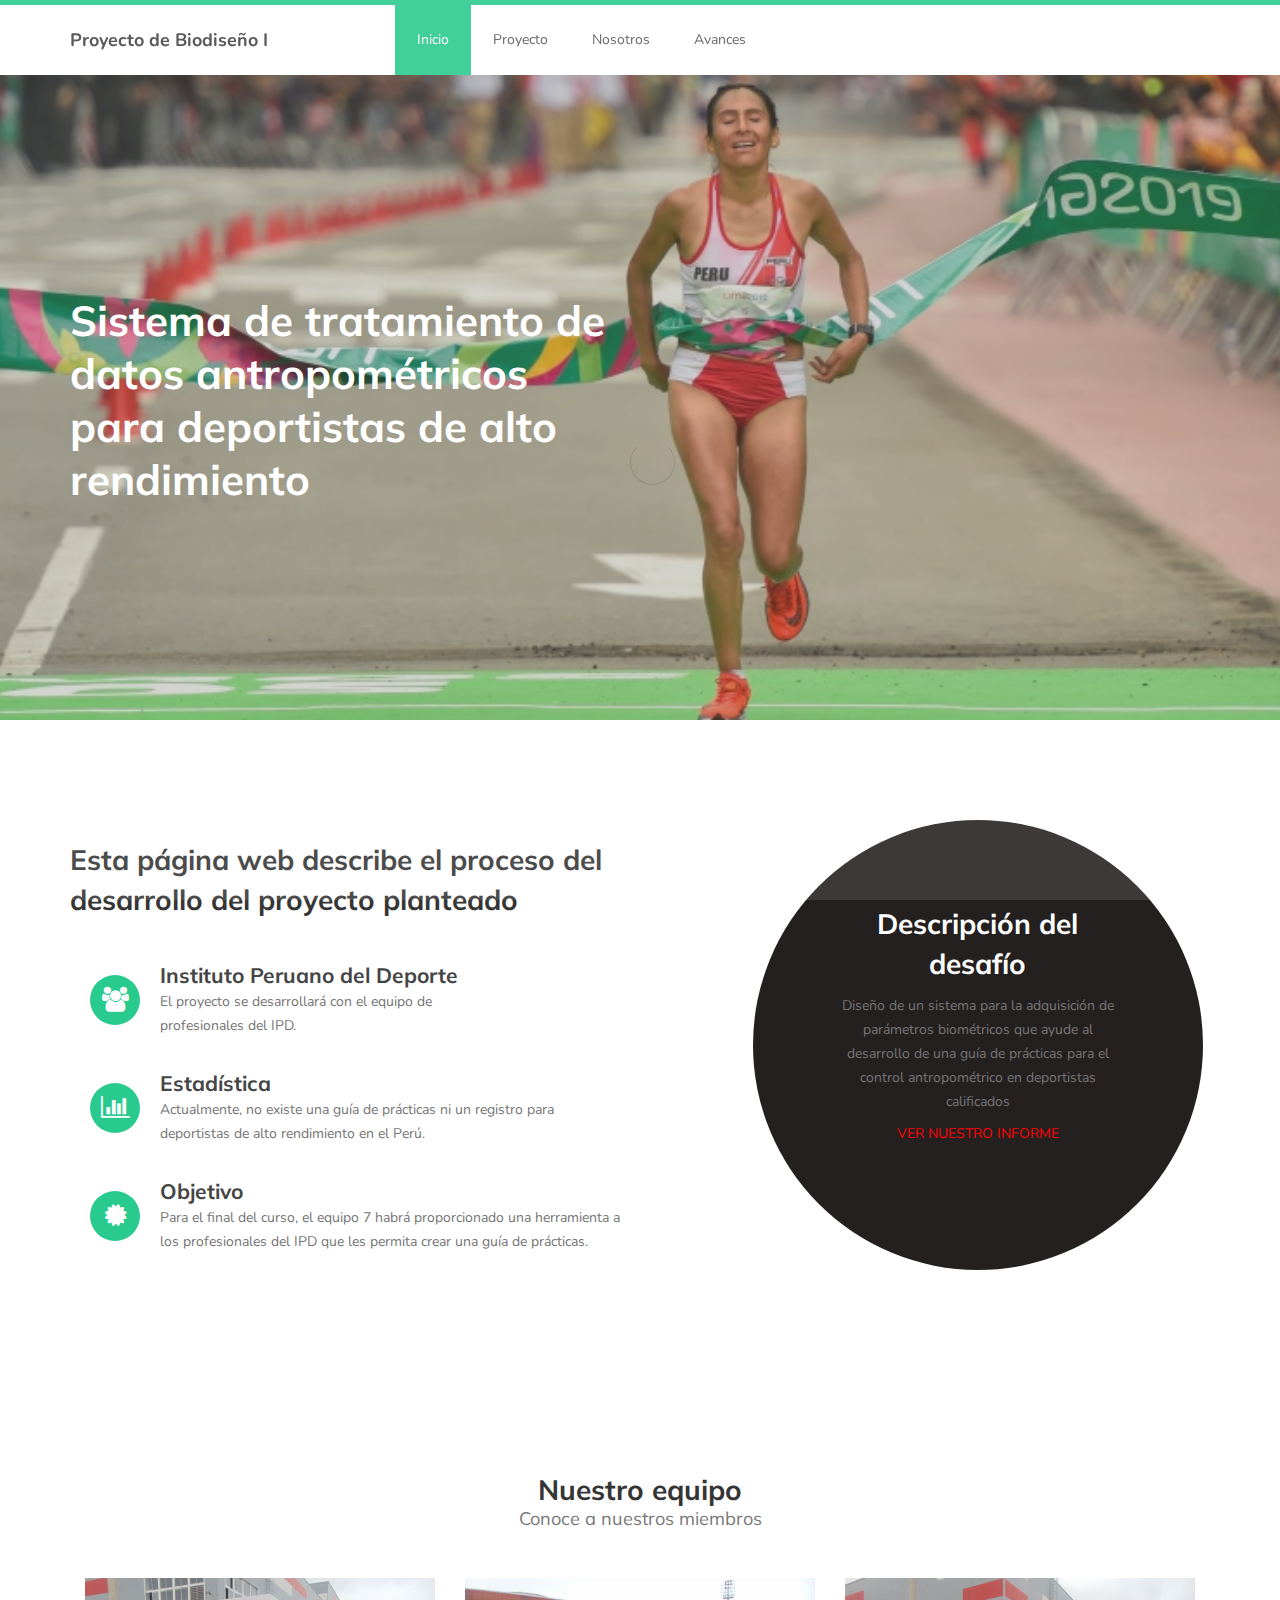
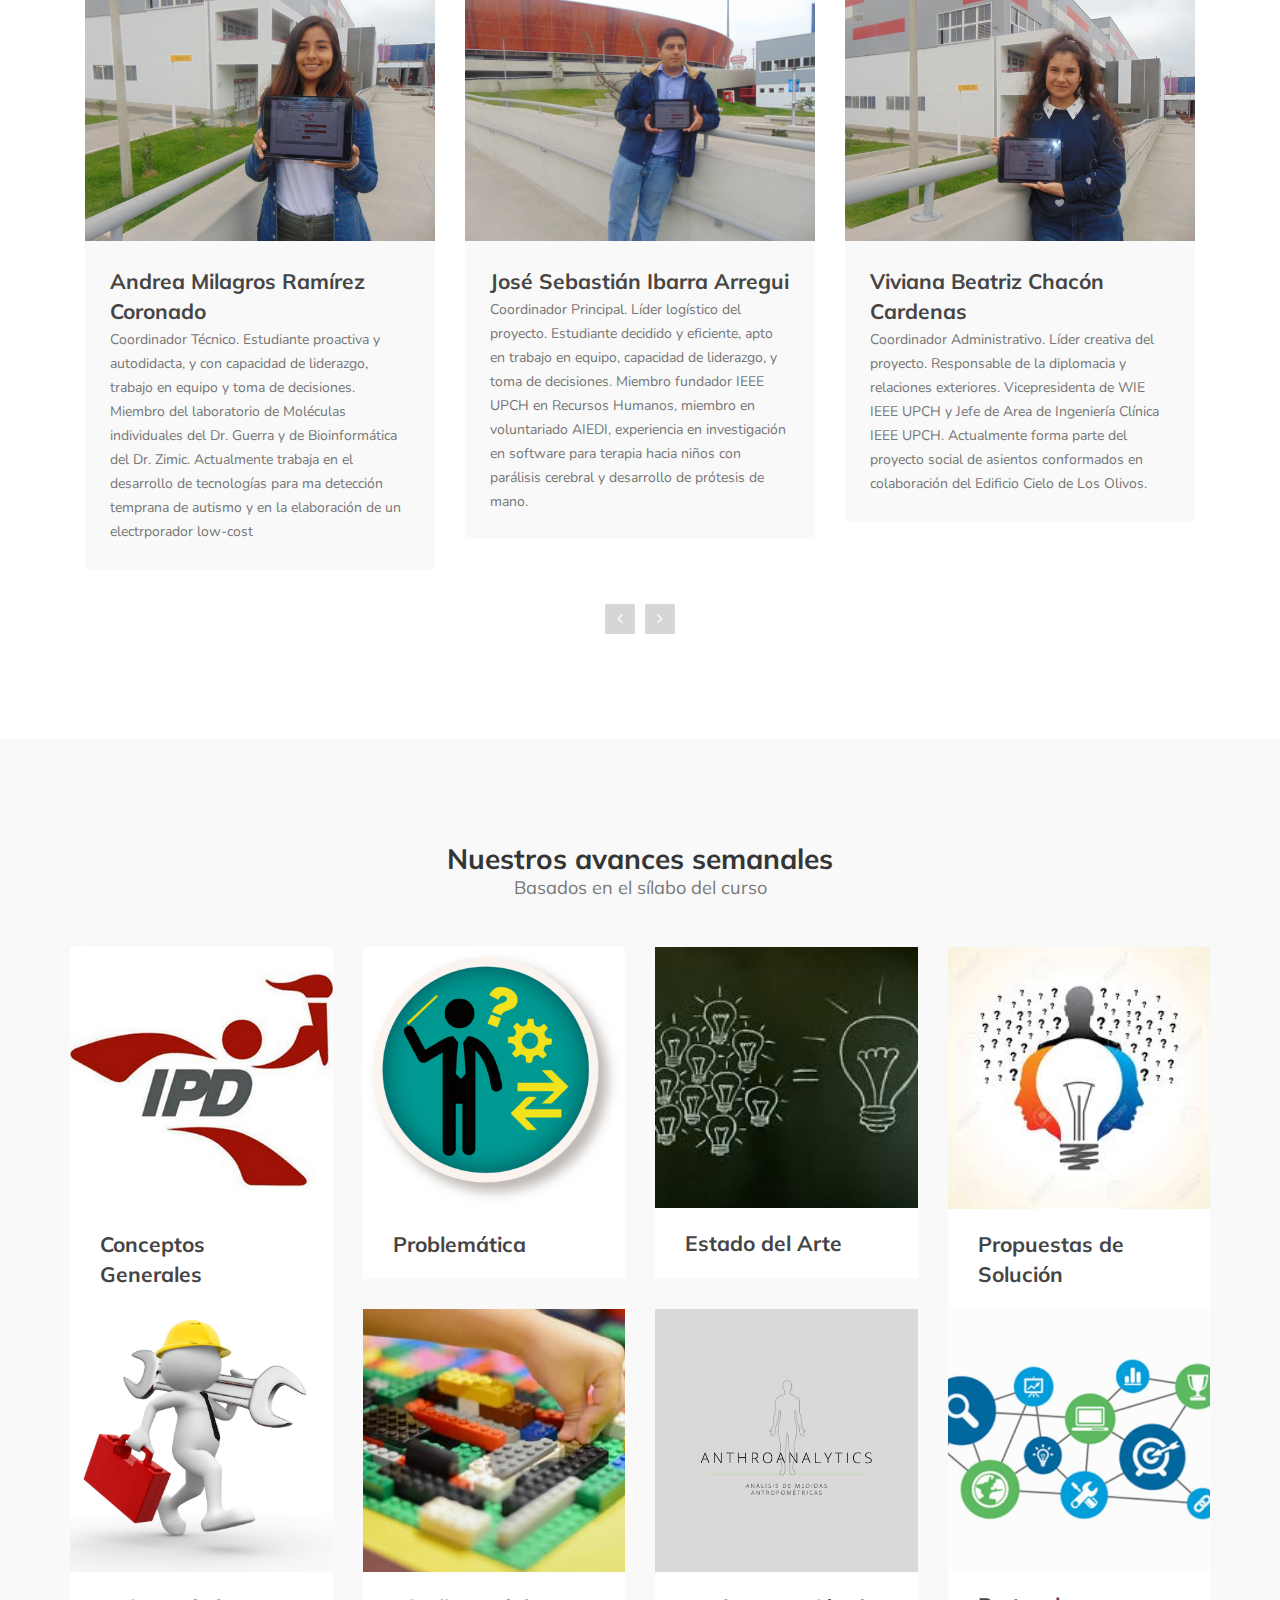
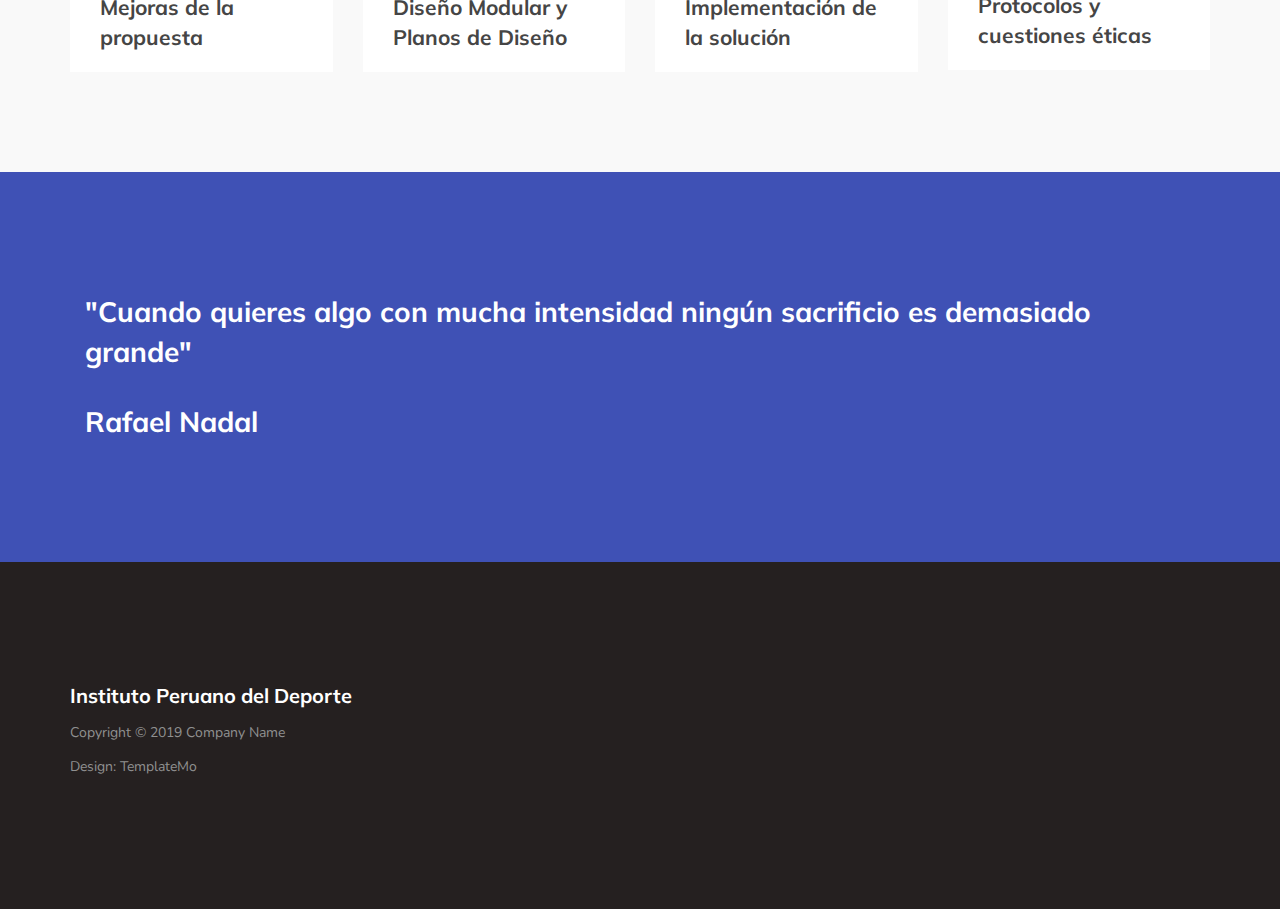
==== commit 4370cf39: "Update index.html" ====
--- a/index.html
+++ b/index.html
@@ -352,7 +352,7 @@
                    <div class="col-md-3 col-sm-6">
                          <div class="team-thumb">
                               <div class="team-image">
-                                   <img src="images/implementacion1.jpg" class="img-responsive" alt="">
+                                   <img src="images/LOGO.jpeg" class="img-responsive" alt="">
                               </div>
                               <div class="team-info">
                                    <h3><a href="semana6.html">Implementación de la solución</a></h3>
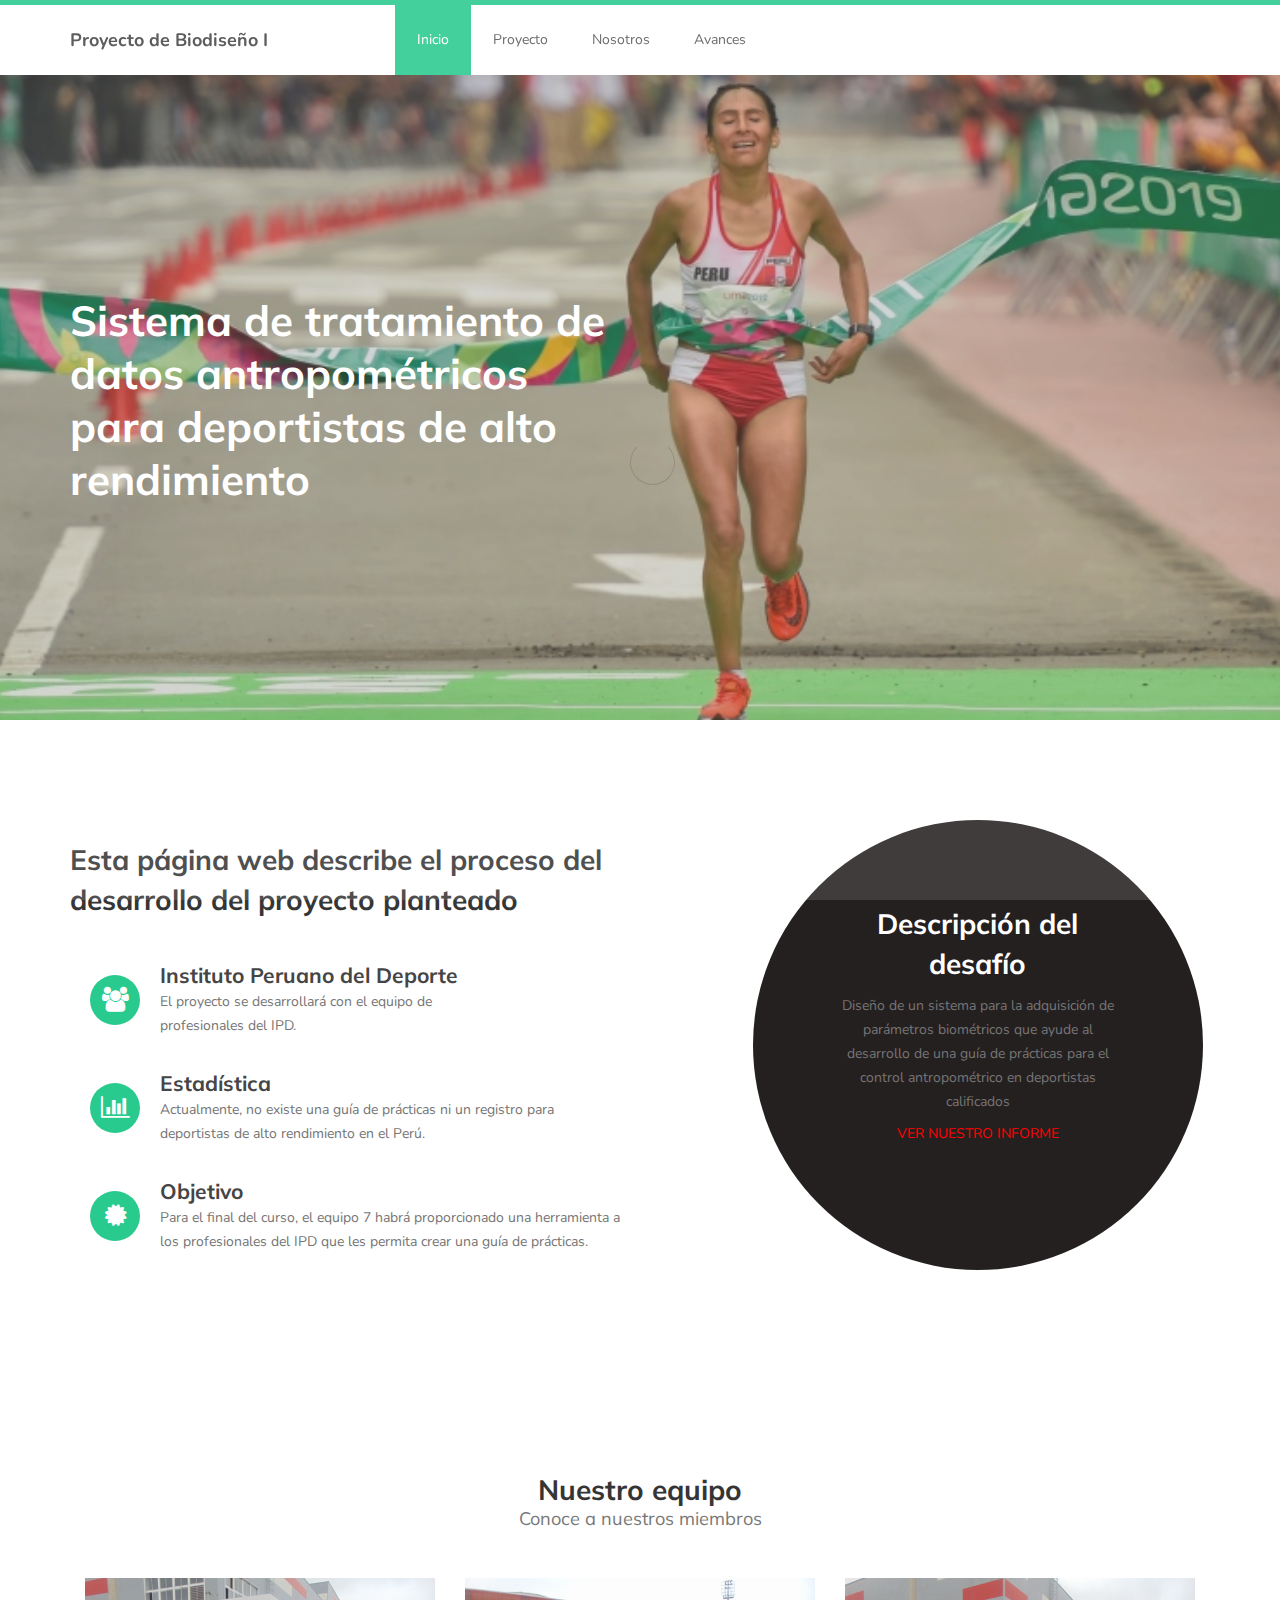
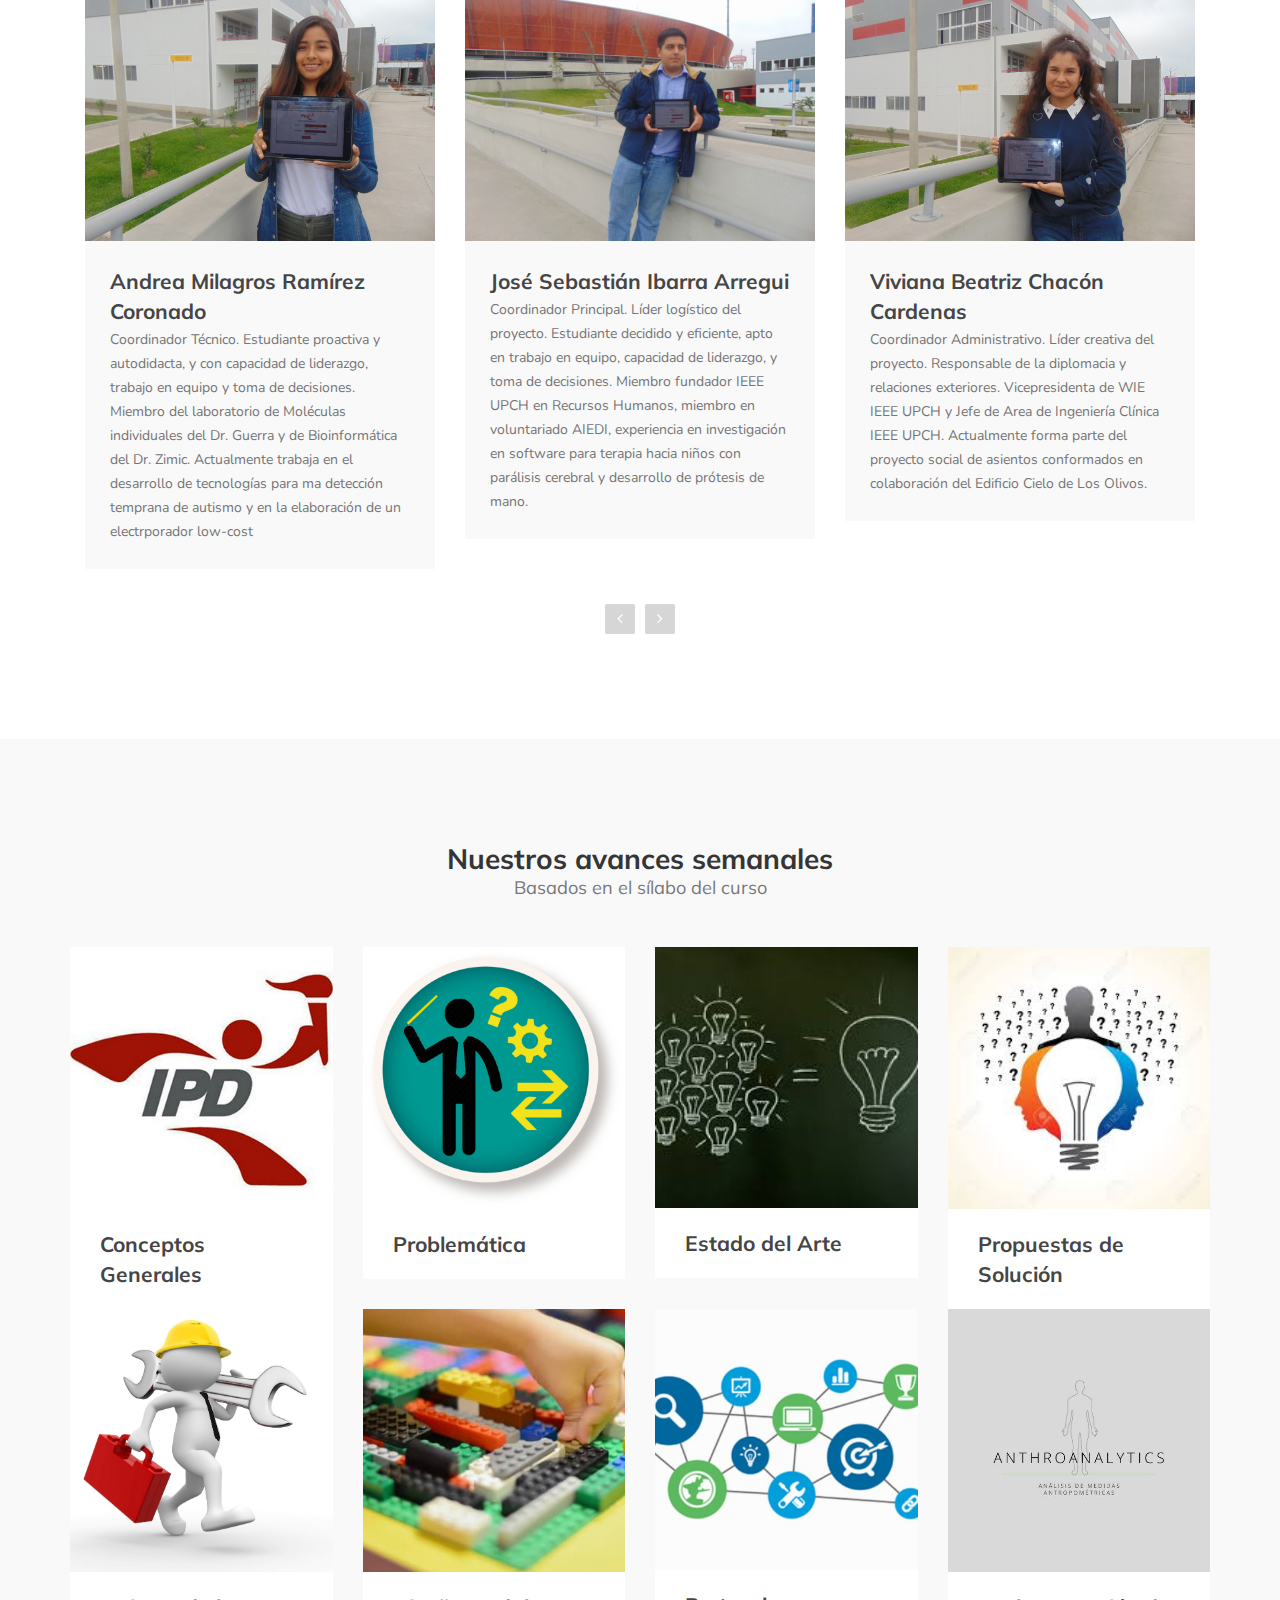
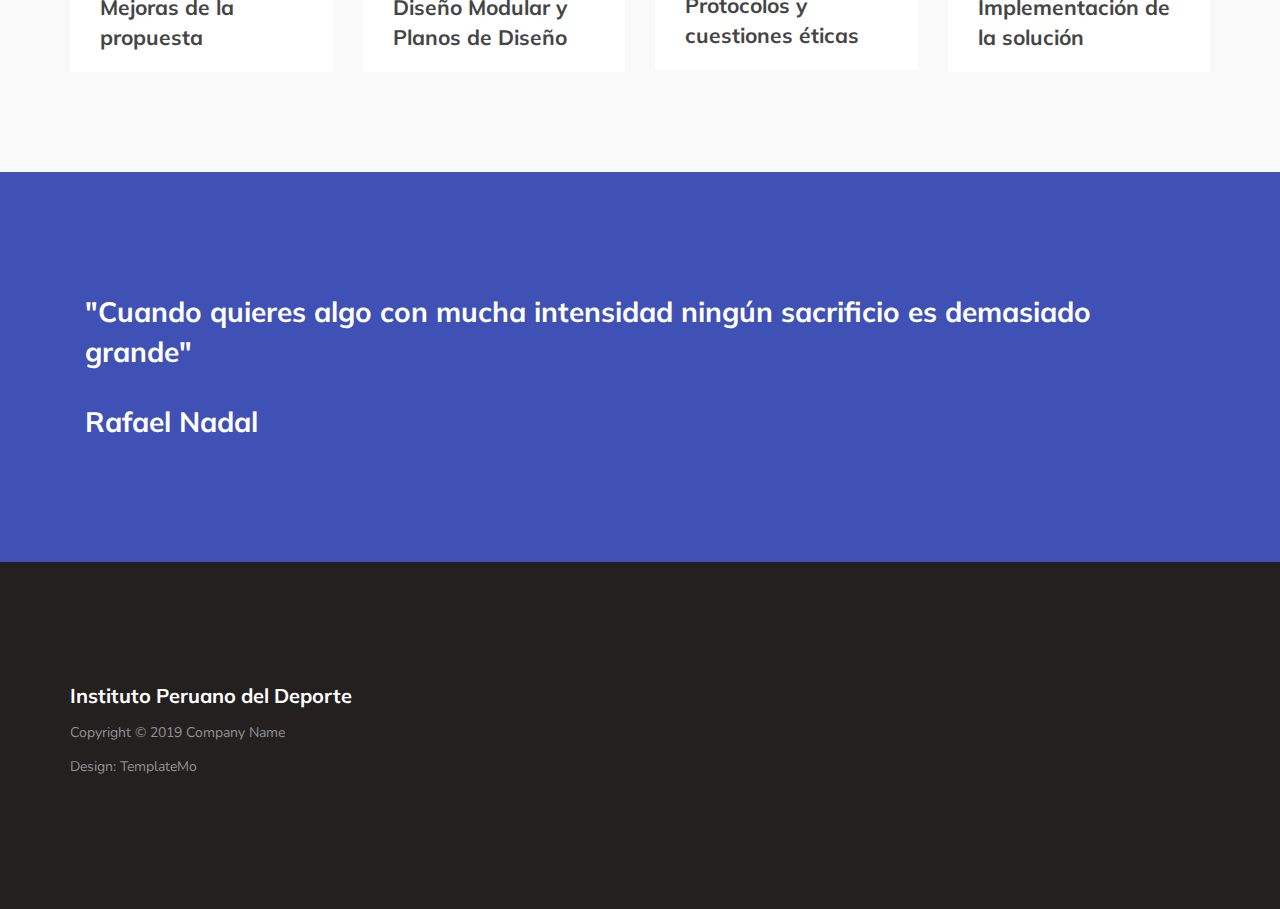
==== commit 7208c5db: "Update index.html" ====
--- a/index.html
+++ b/index.html
@@ -352,10 +352,10 @@
                    <div class="col-md-3 col-sm-6">
                          <div class="team-thumb">
                               <div class="team-image">
-                                   <img src="images/LOGO.jpeg" class="img-responsive" alt="">
-                              </div>
-                              <div class="team-info">
-                                   <h3><a href="semana6.html">Implementación de la solución</a></h3>
+                                   <img src="images/implementacion1.jpg" class="img-responsive" alt="">
+                              </div>
+                              <div class="team-info">
+                                   <h3><a href="semana6.html">Protocolos y cuestiones éticas</a></h3>
                                    <span></span>
                               </div>                              
                          </div>
@@ -364,10 +364,10 @@
                     <div class="col-md-3 col-sm-6">
                          <div class="team-thumb">
                               <div class="team-image">
-                                   <img src="images/implementacion1.jpg" class="img-responsive" alt="">
-                              </div>
-                              <div class="team-info">
-                                   <h3><a href="semana7.html">Protocolos y cuestiones éticas</a></h3>
+                                   <img src="images/LOGO.jpeg" class="img-responsive" alt="">
+                              </div>
+                              <div class="team-info">
+                                   <h3><a href="semana7.html">Implementación de la solución</a></h3>
                                    <span></span>
                               </div>                              
                          </div>
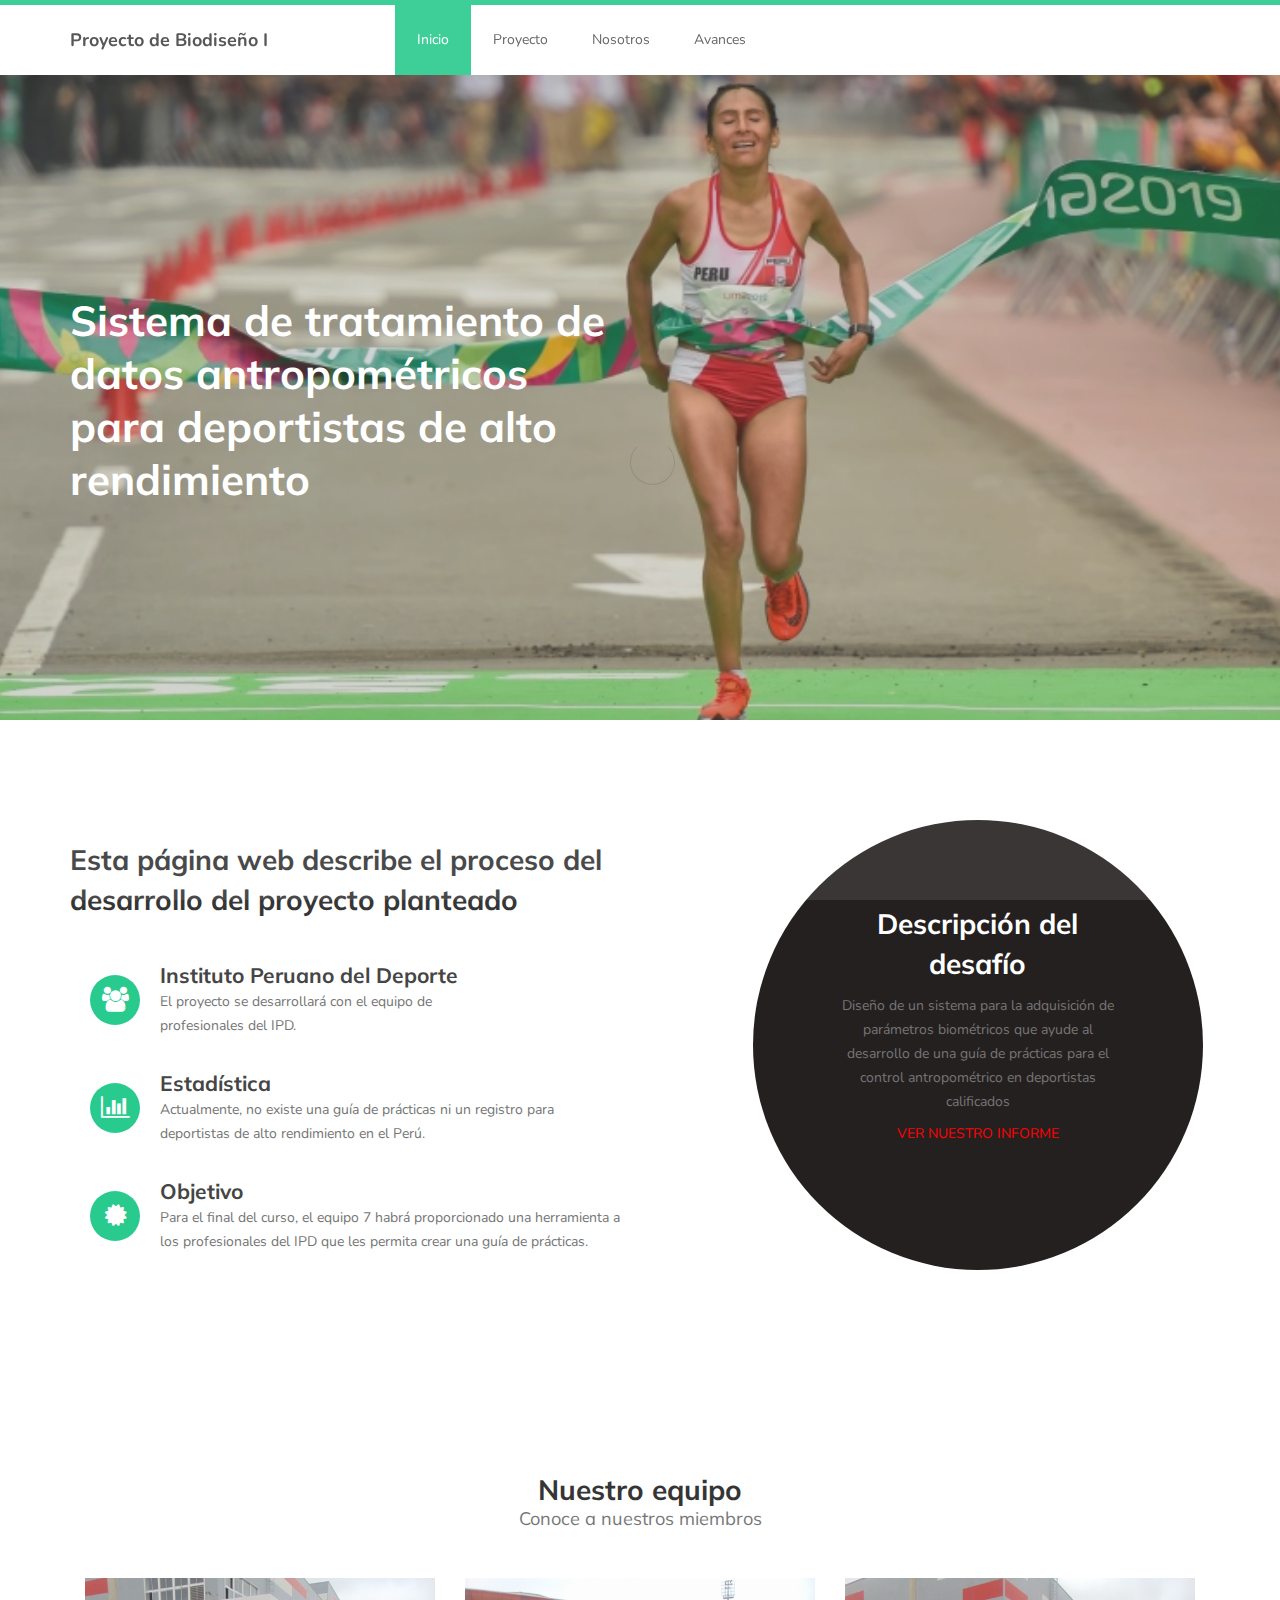
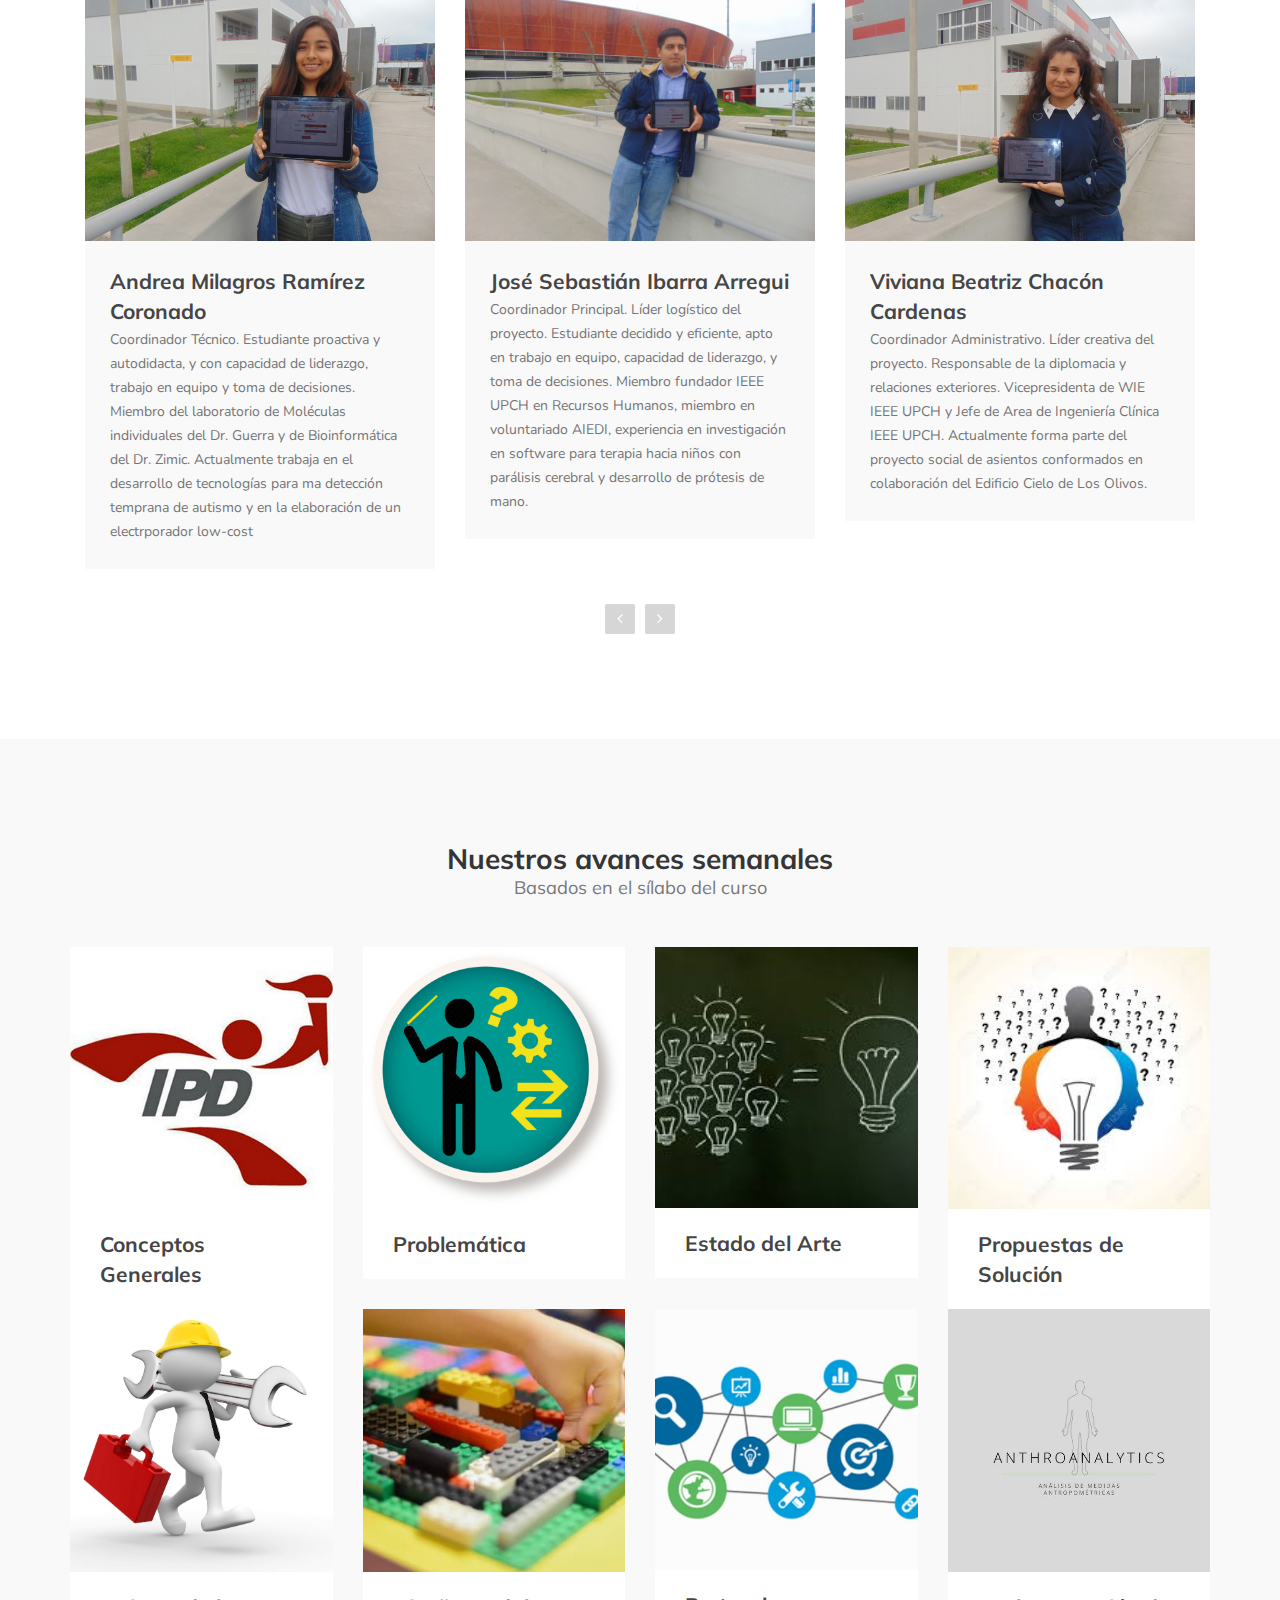
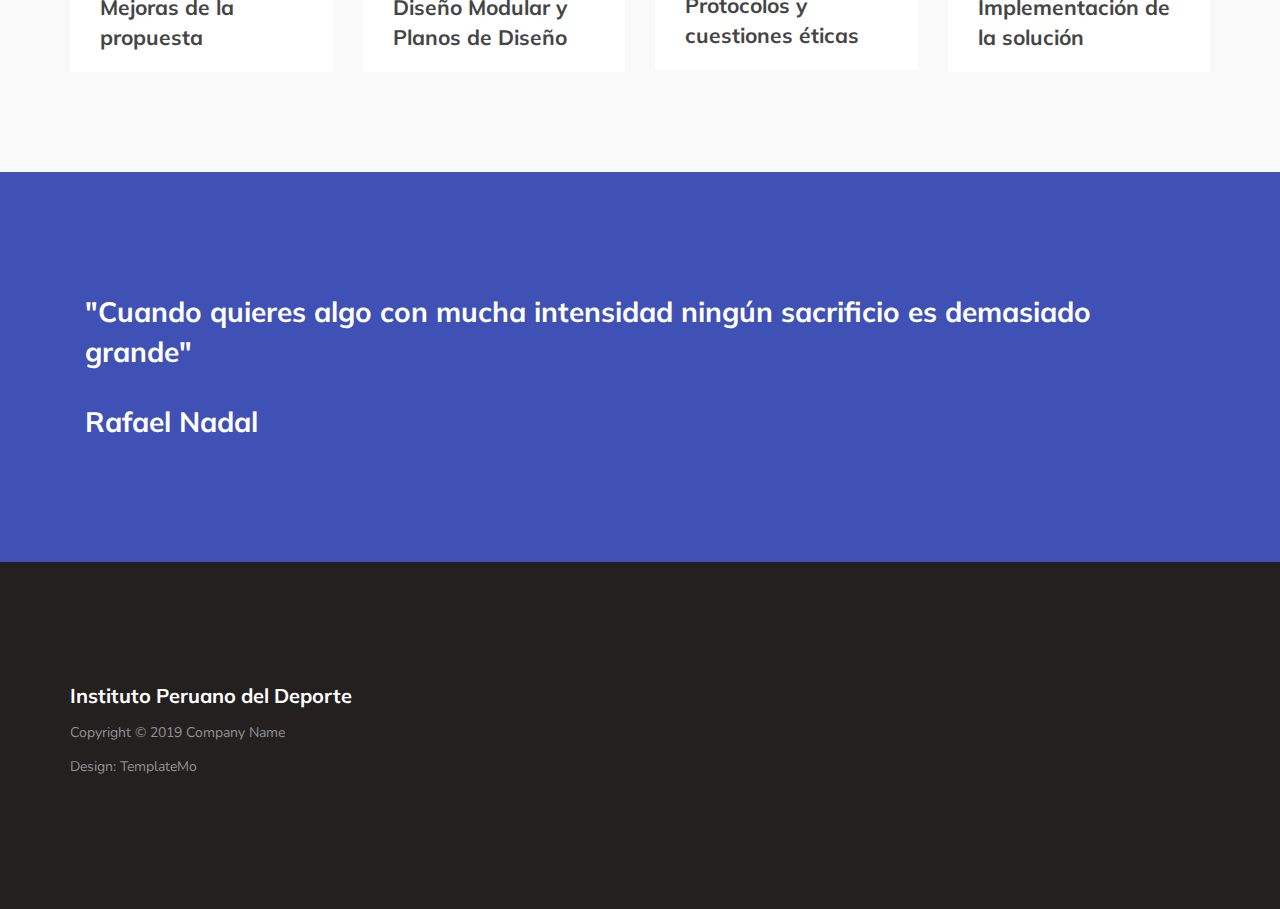
==== commit 6a3a1f4e: "Update index.html" ====
--- a/index.html
+++ b/index.html
@@ -148,7 +148,7 @@
                                    <h2>Descripción del desafío</h2>
                                    <p> Diseño de un sistema para la adquisición de parámetros biométricos que ayude al desarrollo de una guía de prácticas para el control antropométrico en deportistas calificados</p>
                                  
-                                  <a href="https://docs.google.com/document/d/1RtcNdkCml4RsgXCSocScC_LgqWw4-VT1/edit#" style="color:red">VER NUESTRO INFORME</a>
+                                  <a href="https://docs.google.com/document/d/1fynvGnDNN9BreUzrUdpKE6Kp4D9Pvba738pe5pqYaI8/edit#" style="color:red">VER NUESTRO INFORME</a>
                            
                            </form>
                          </div>
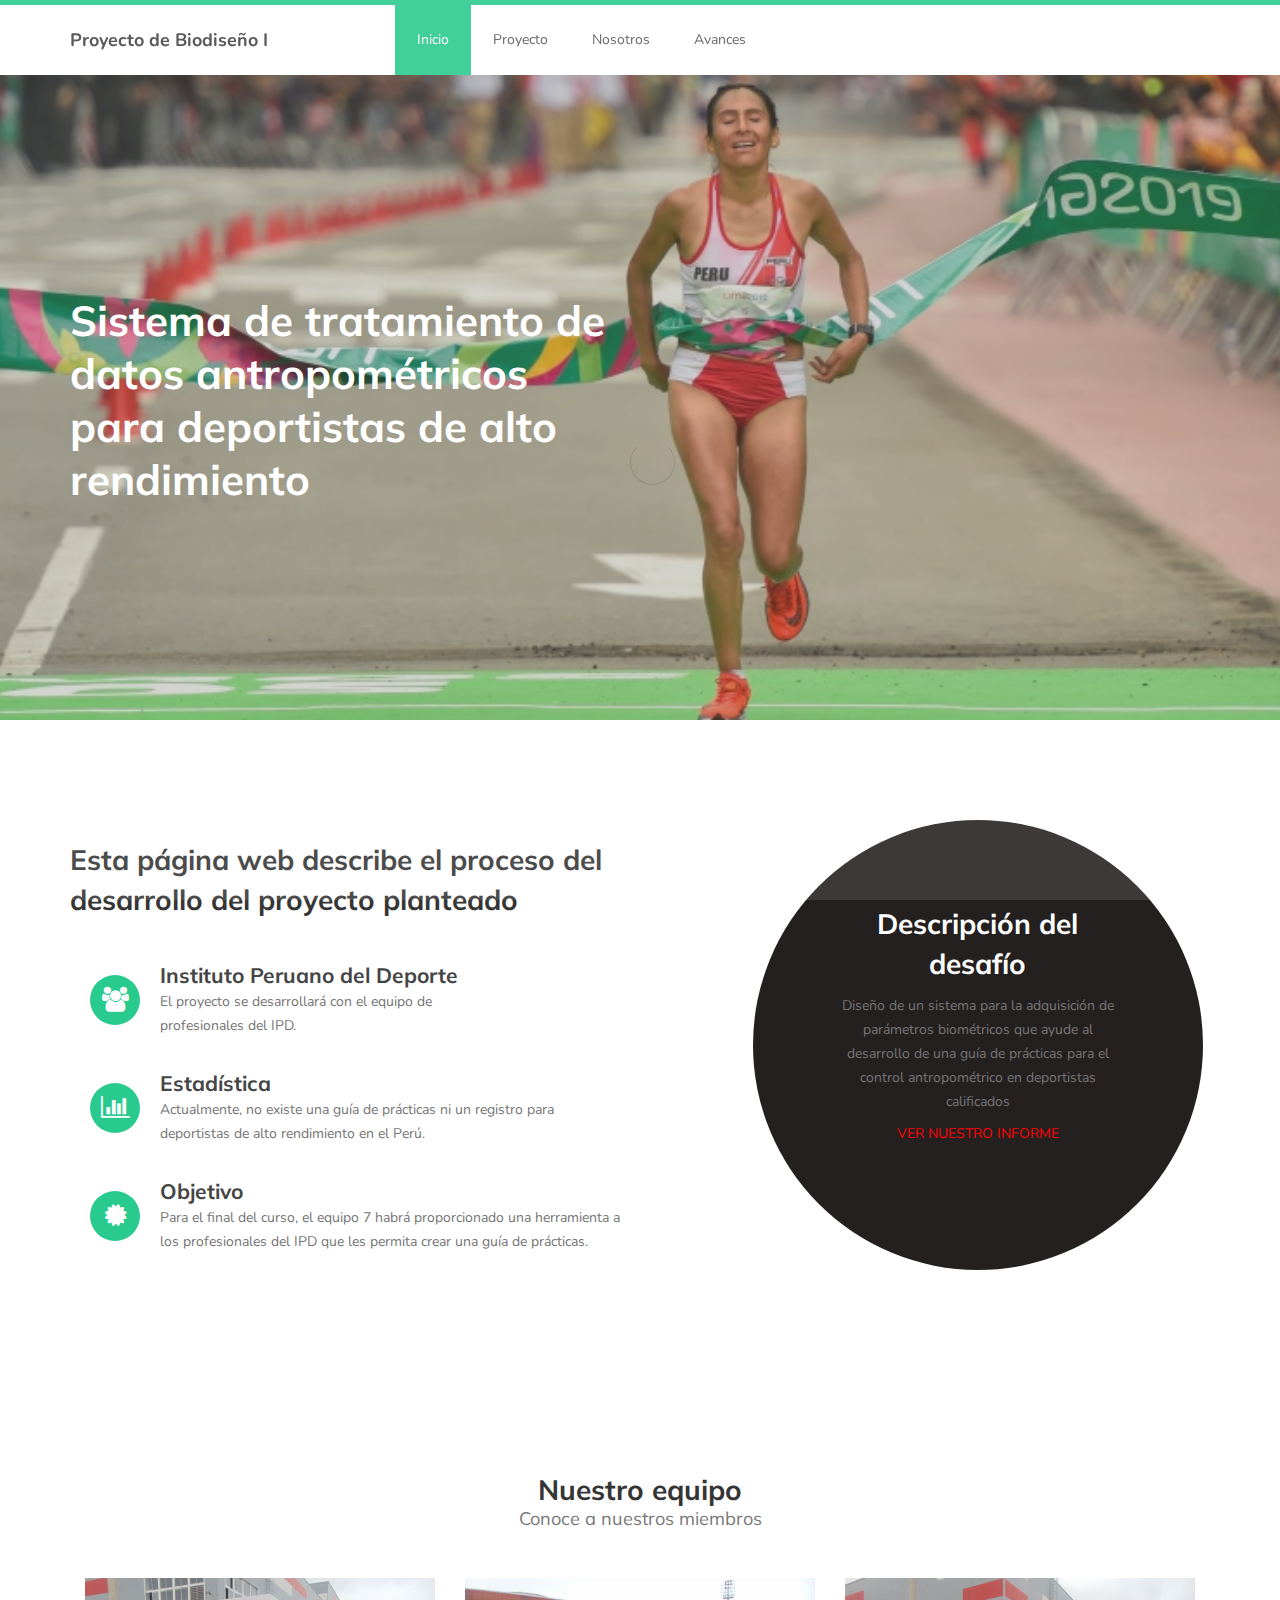
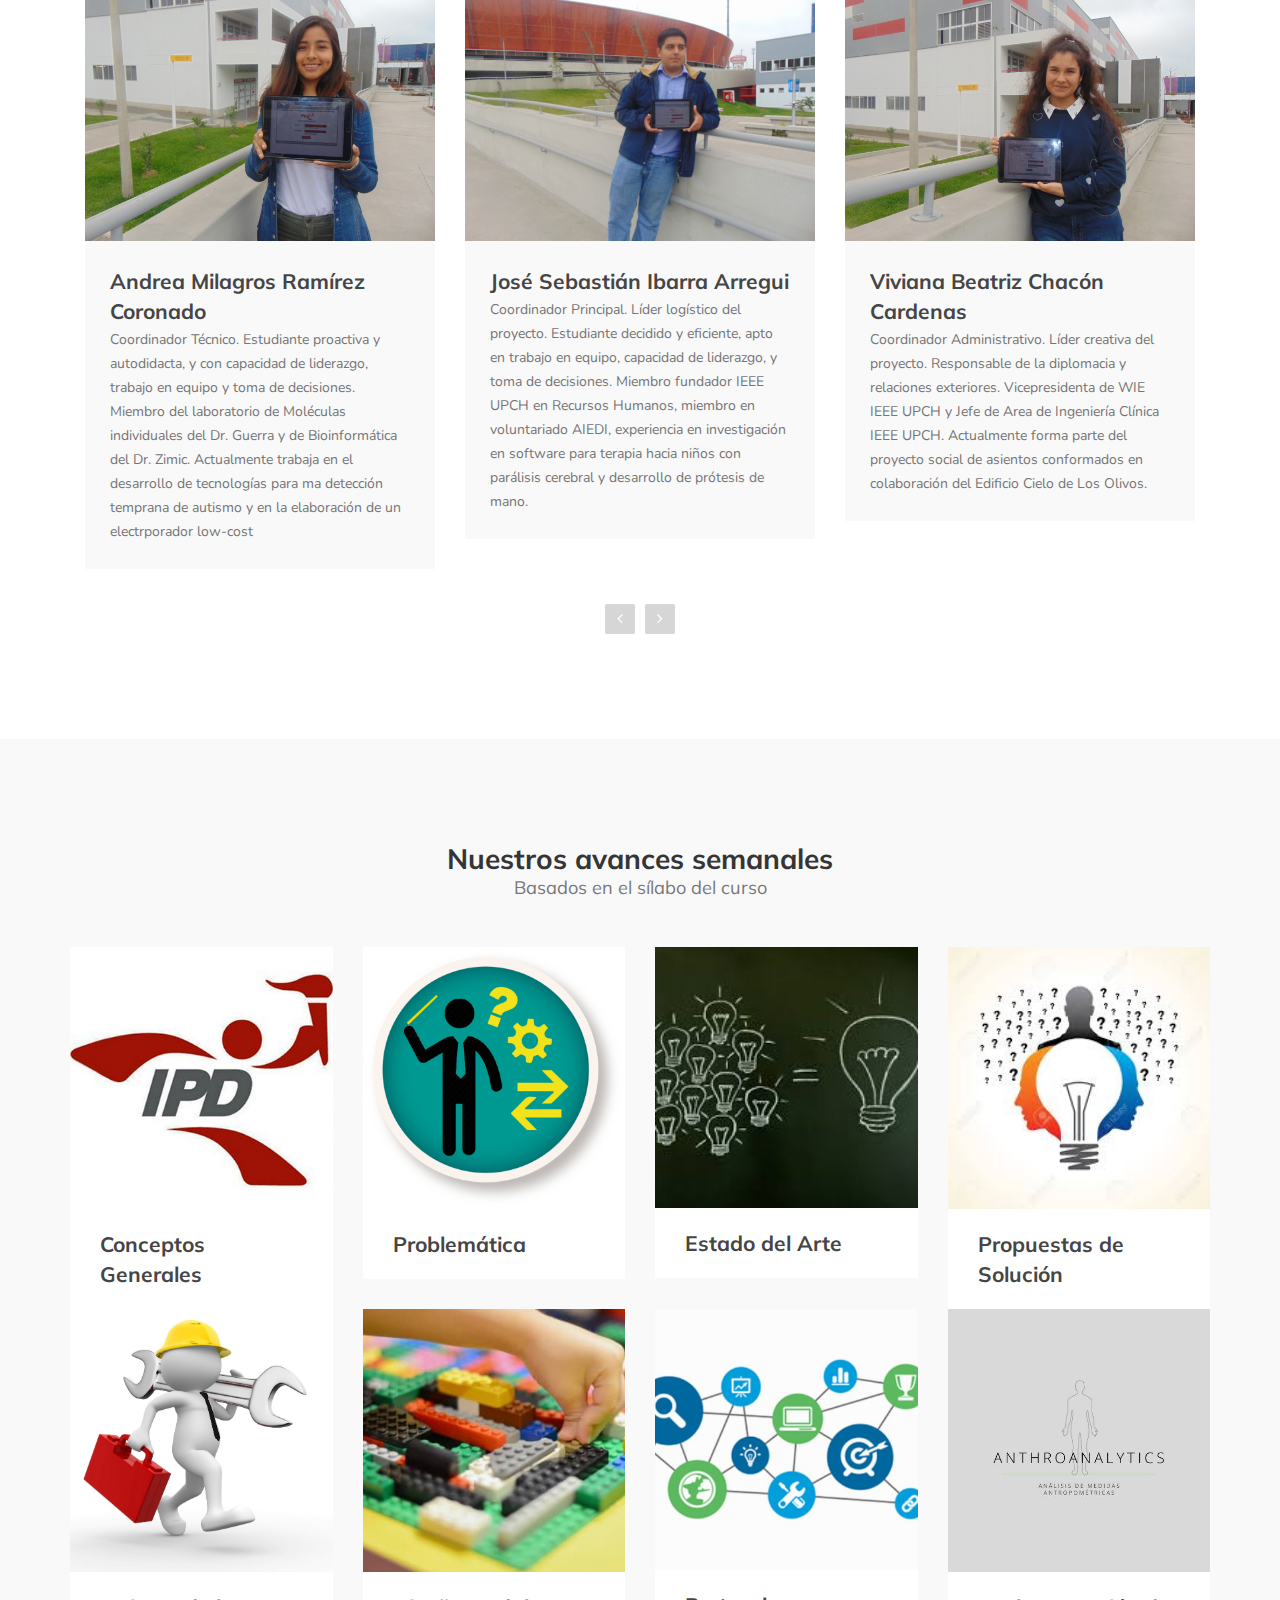
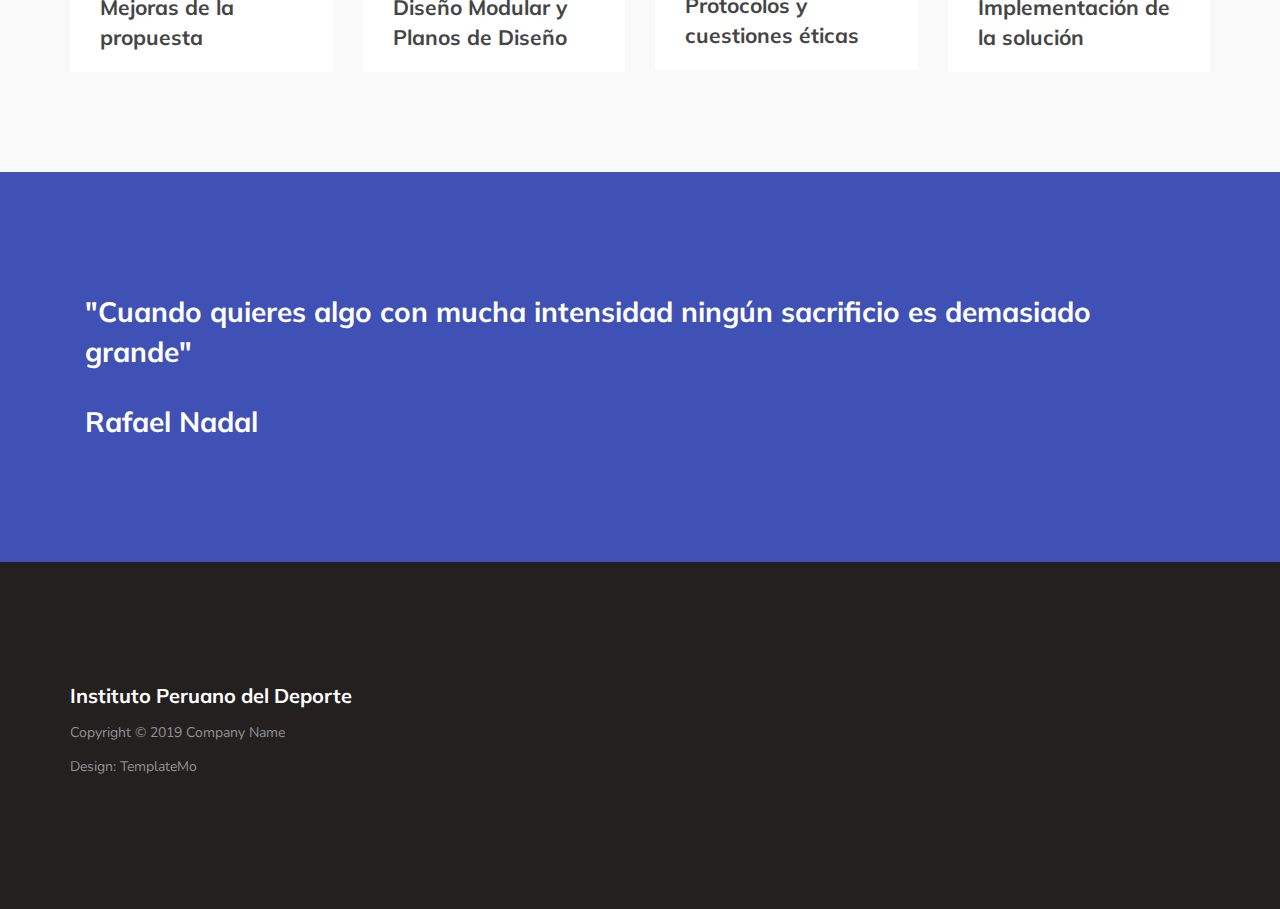
==== commit 2df39375: "Update index.html" ====
--- a/index.html
+++ b/index.html
@@ -148,7 +148,7 @@
                                    <h2>Descripción del desafío</h2>
                                    <p> Diseño de un sistema para la adquisición de parámetros biométricos que ayude al desarrollo de una guía de prácticas para el control antropométrico en deportistas calificados</p>
                                  
-                                  <a href="https://docs.google.com/document/d/1fynvGnDNN9BreUzrUdpKE6Kp4D9Pvba738pe5pqYaI8/edit#" style="color:red">VER NUESTRO INFORME</a>
+                                  <a href="https://docs.google.com/document/d/1EaEirQGbYtHq2gjPkgxCI-hWlI4yhXia/edit#heading=h.gjdgxs#" style="color:red">VER NUESTRO INFORME</a>
                            
                            </form>
                          </div>
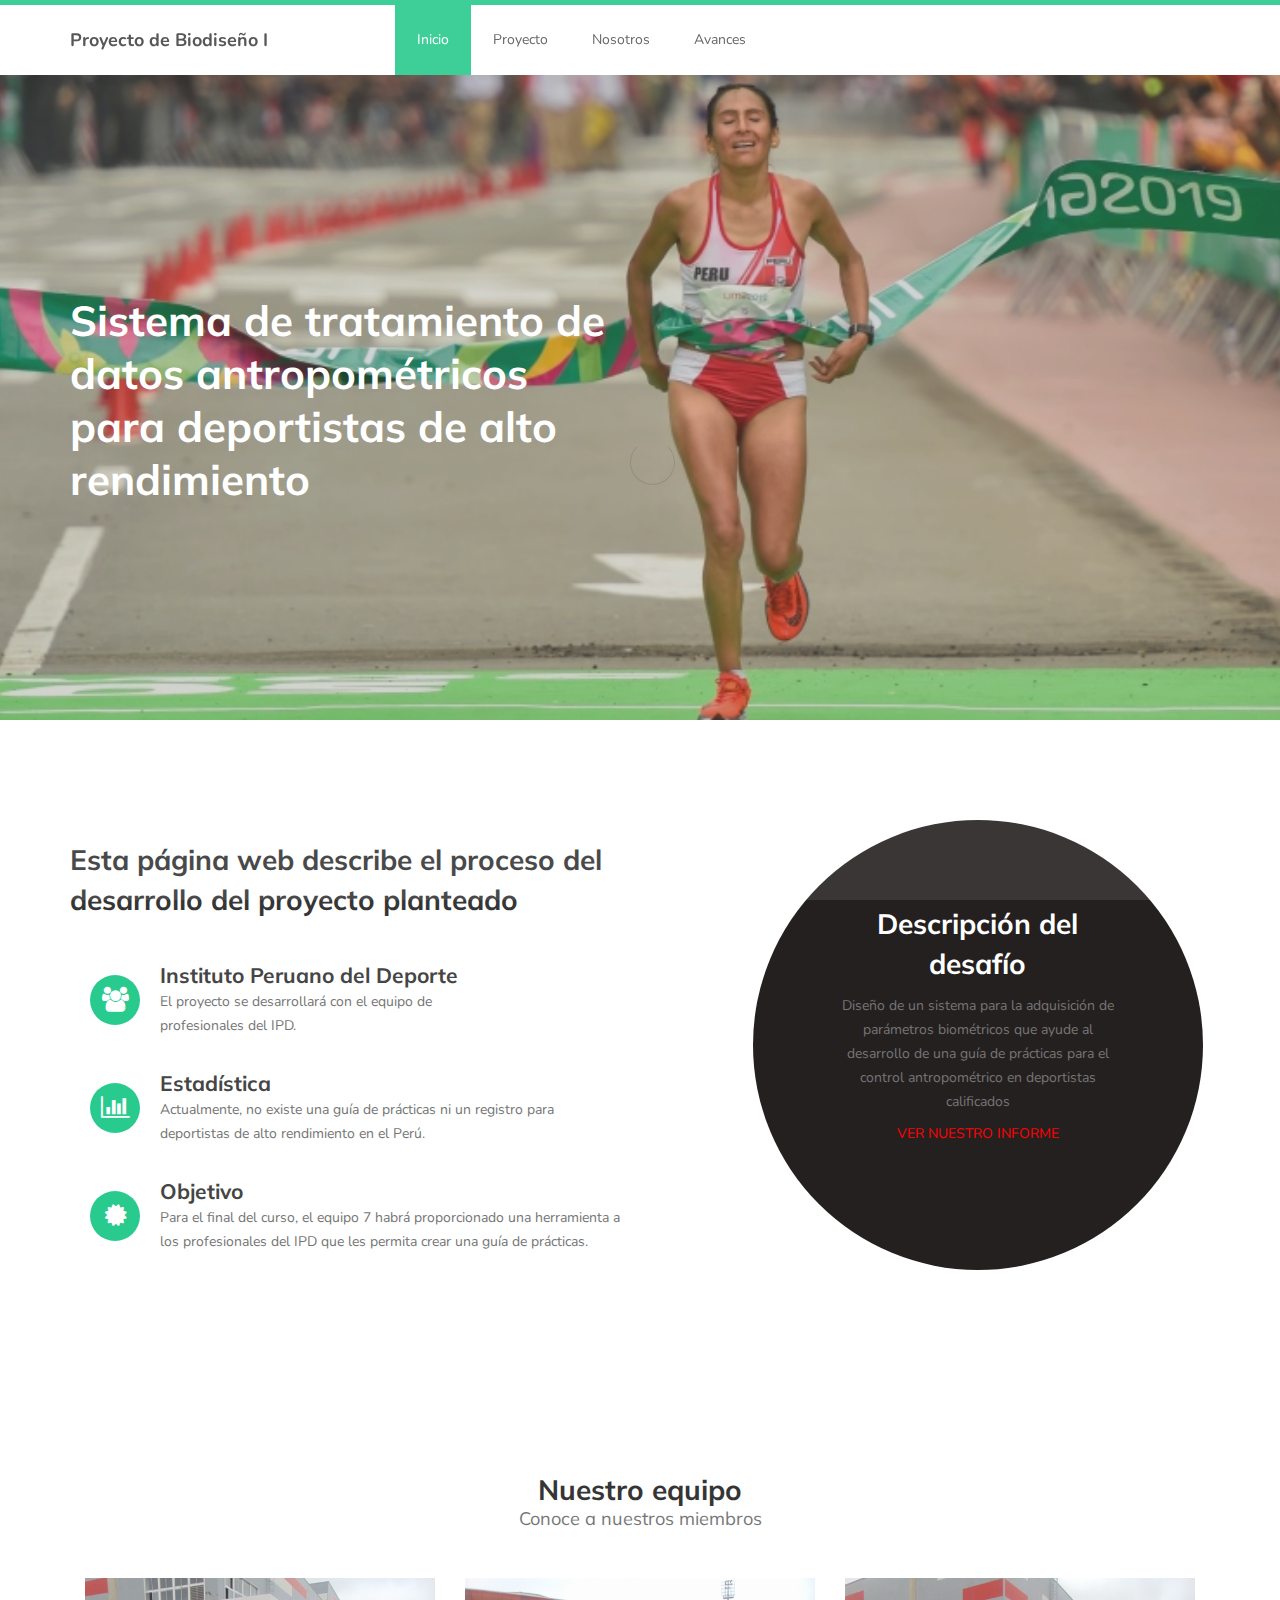
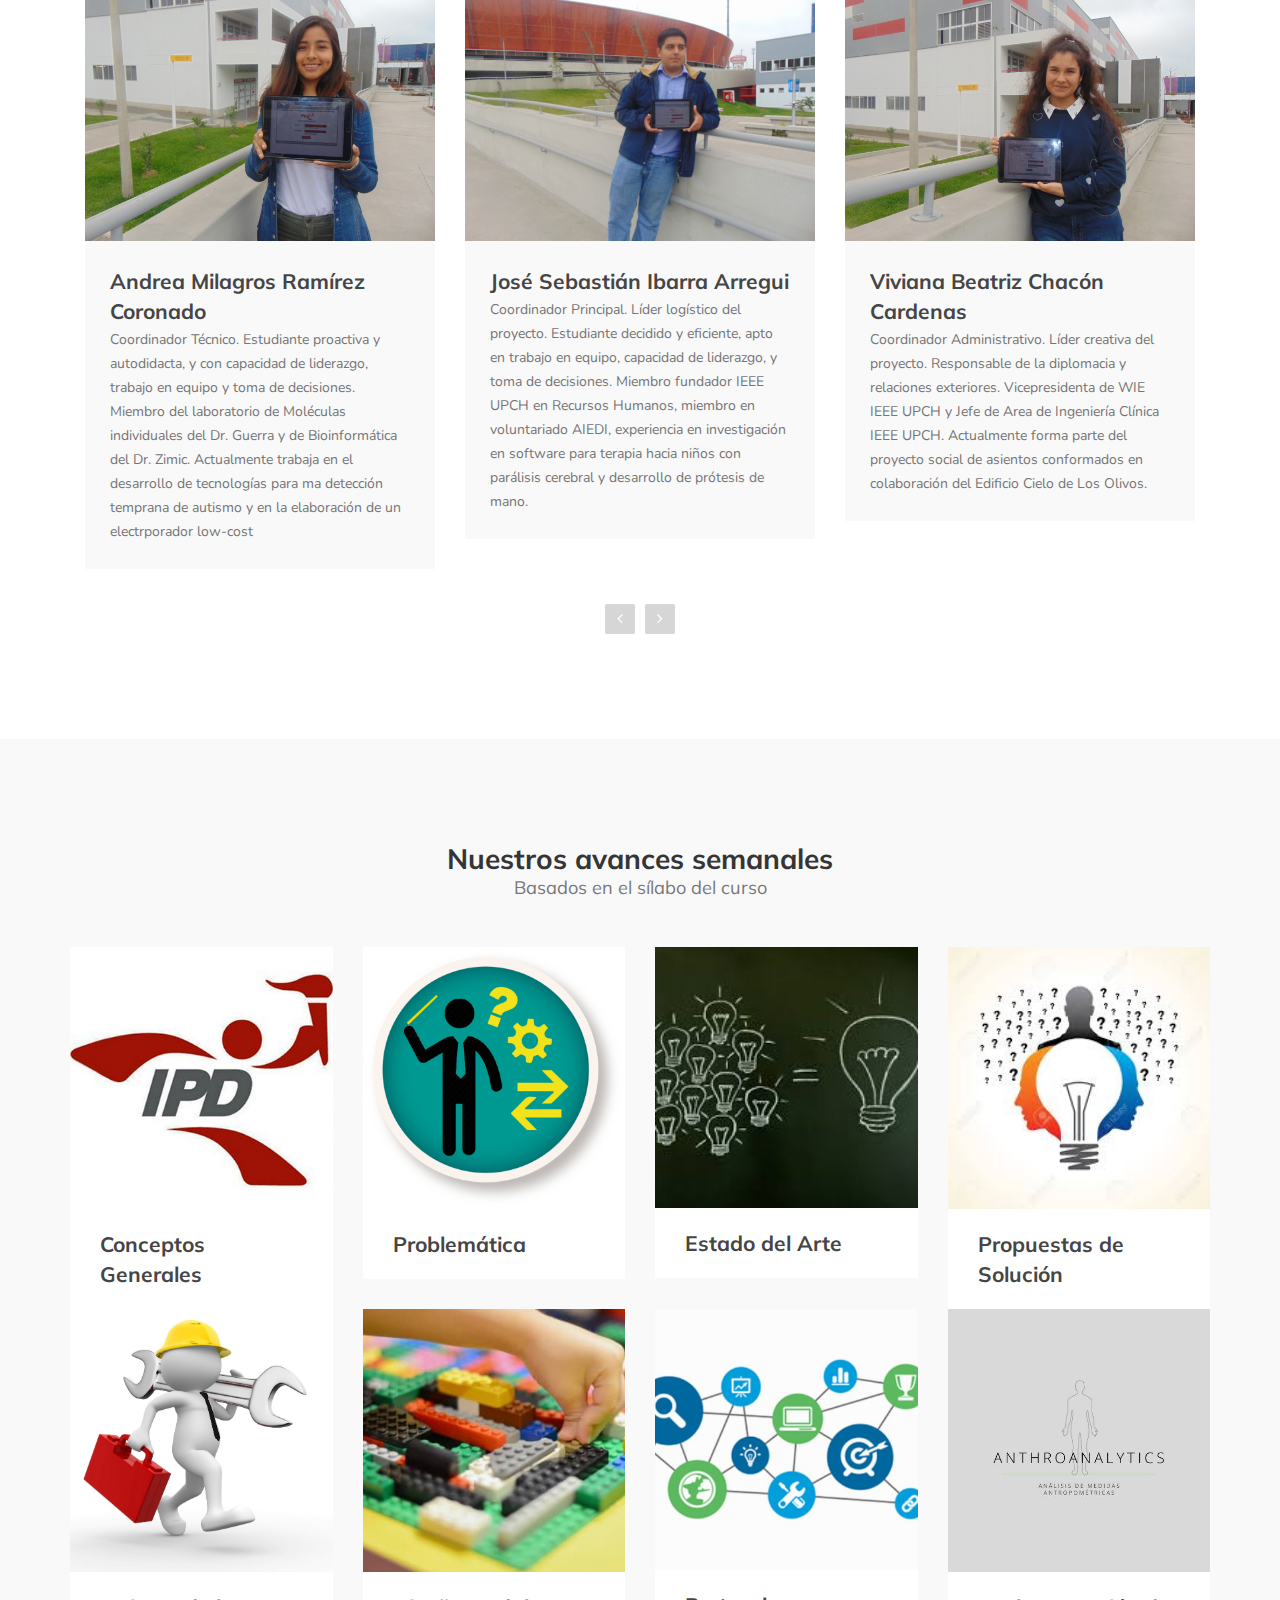
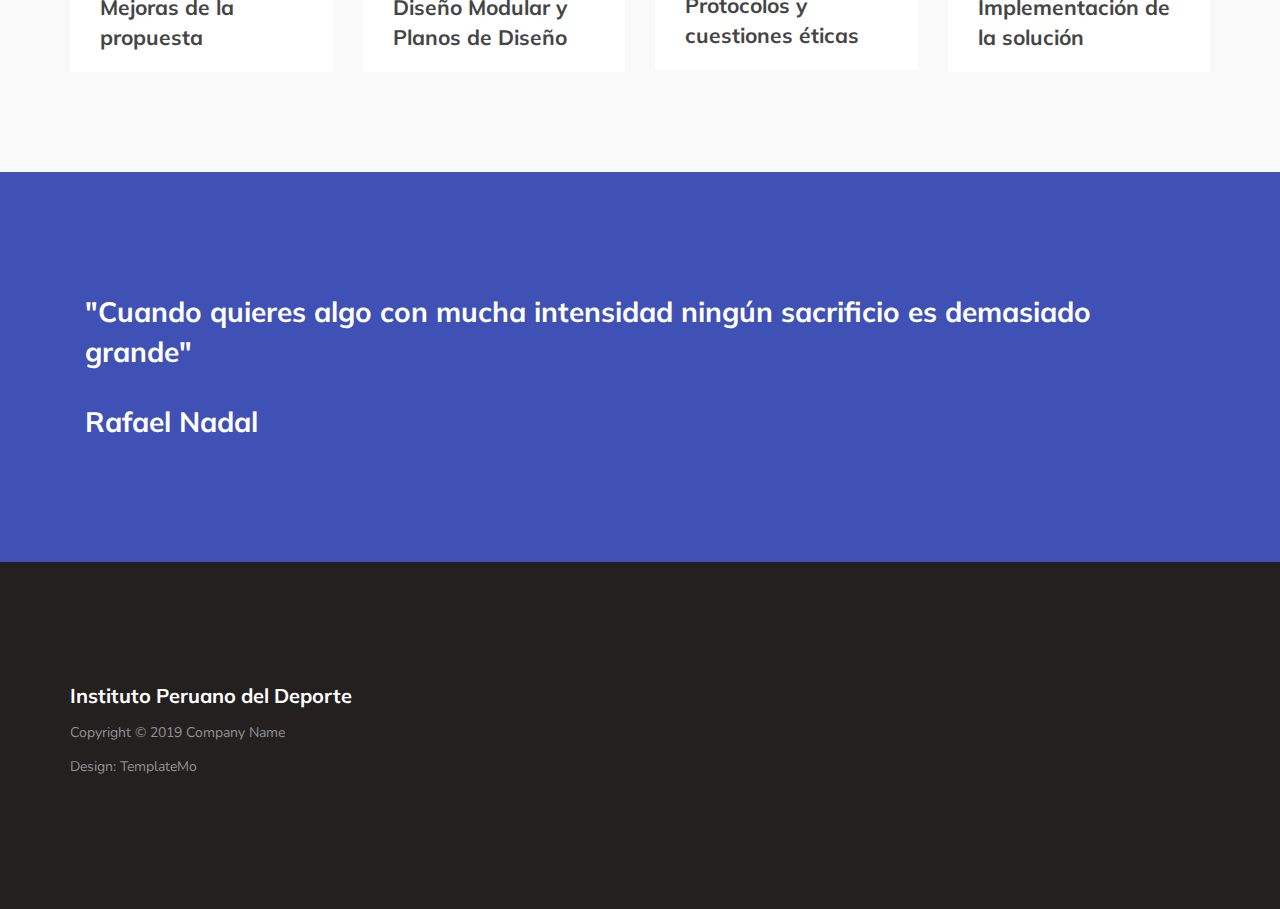
==== commit 14230603: "Update index.html" ====
--- a/index.html
+++ b/index.html
@@ -148,7 +148,7 @@
                                    <h2>Descripción del desafío</h2>
                                    <p> Diseño de un sistema para la adquisición de parámetros biométricos que ayude al desarrollo de una guía de prácticas para el control antropométrico en deportistas calificados</p>
                                  
-                                  <a href="https://docs.google.com/document/d/1EaEirQGbYtHq2gjPkgxCI-hWlI4yhXia/edit#heading=h.gjdgxs#" style="color:red">VER NUESTRO INFORME</a>
+                                  <a href="https://docs.google.com/document/d/1jLv8sLGpmQIvK5rQ-Yla8hJ7ZEH5IvhnPrN7uCD2hvc/edit?usp=sharing" style="color:red">VER NUESTRO INFORME</a>
                            
                            </form>
                          </div>
